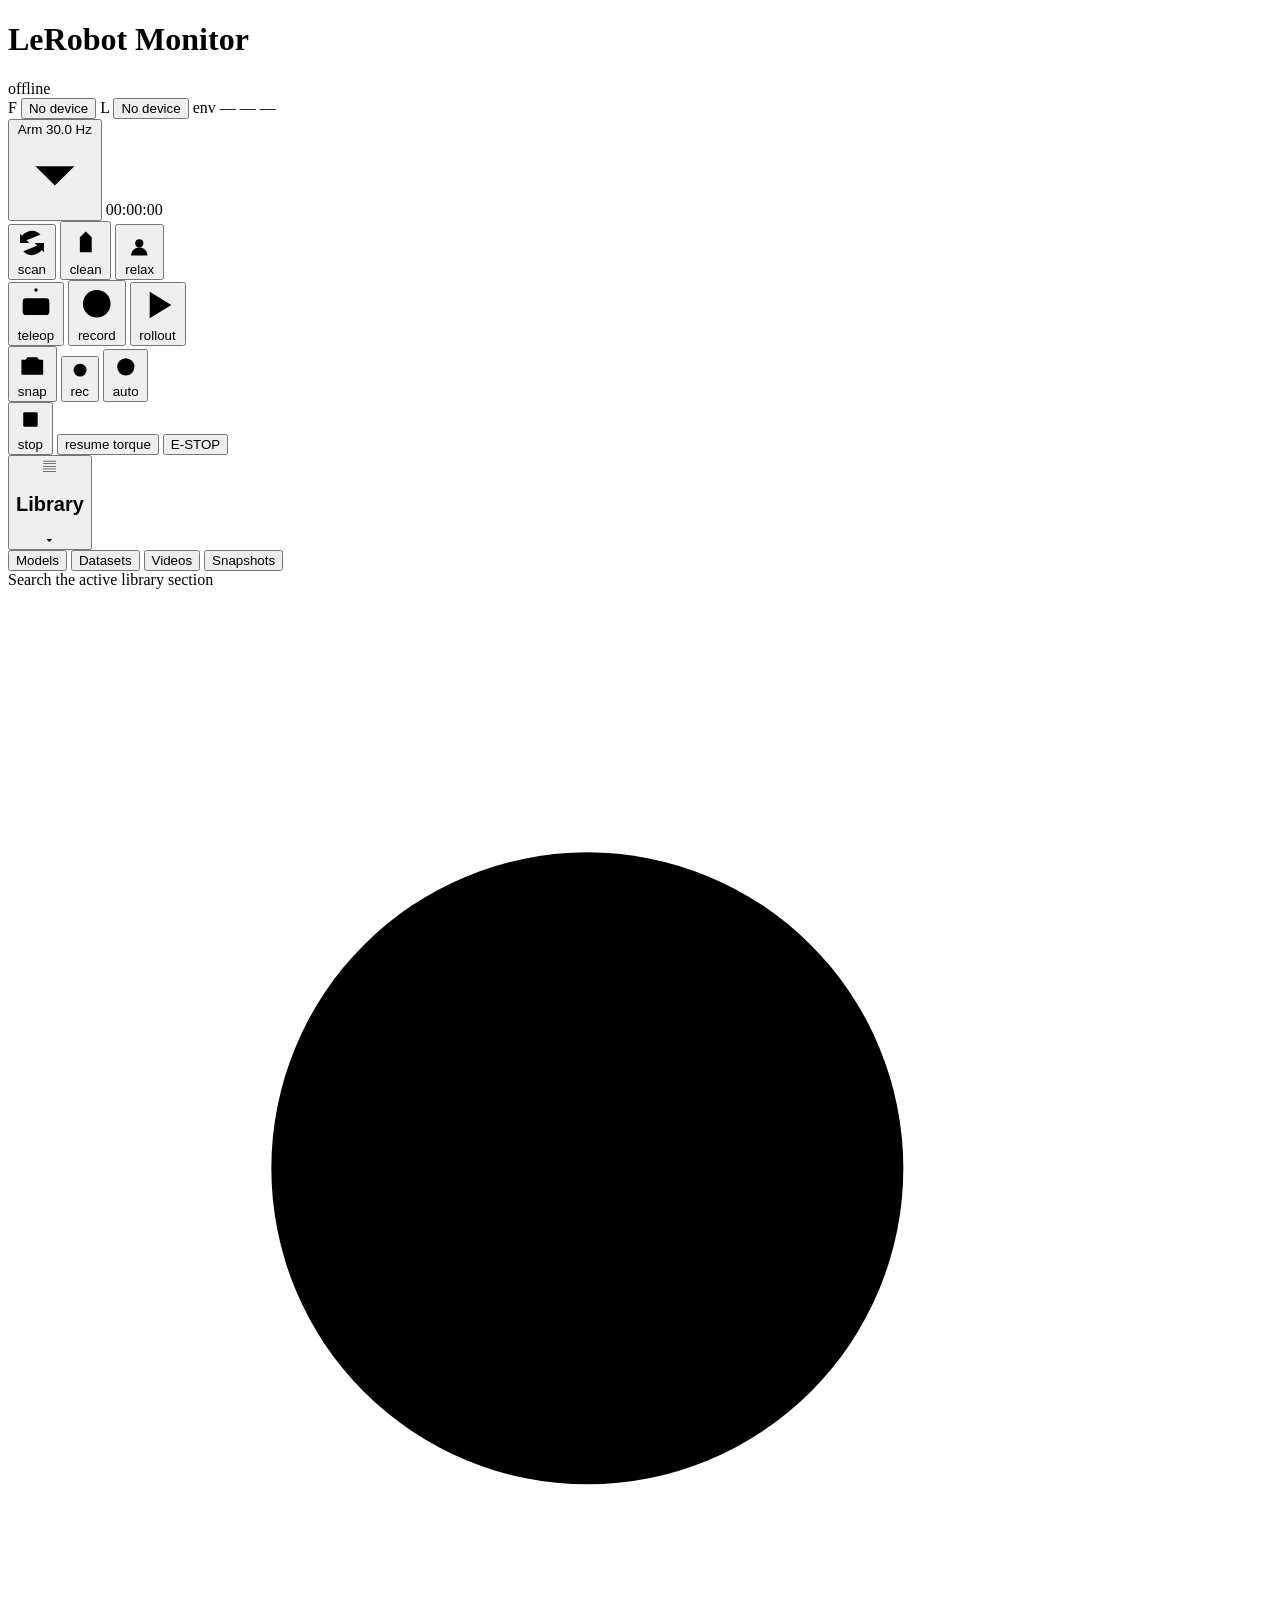
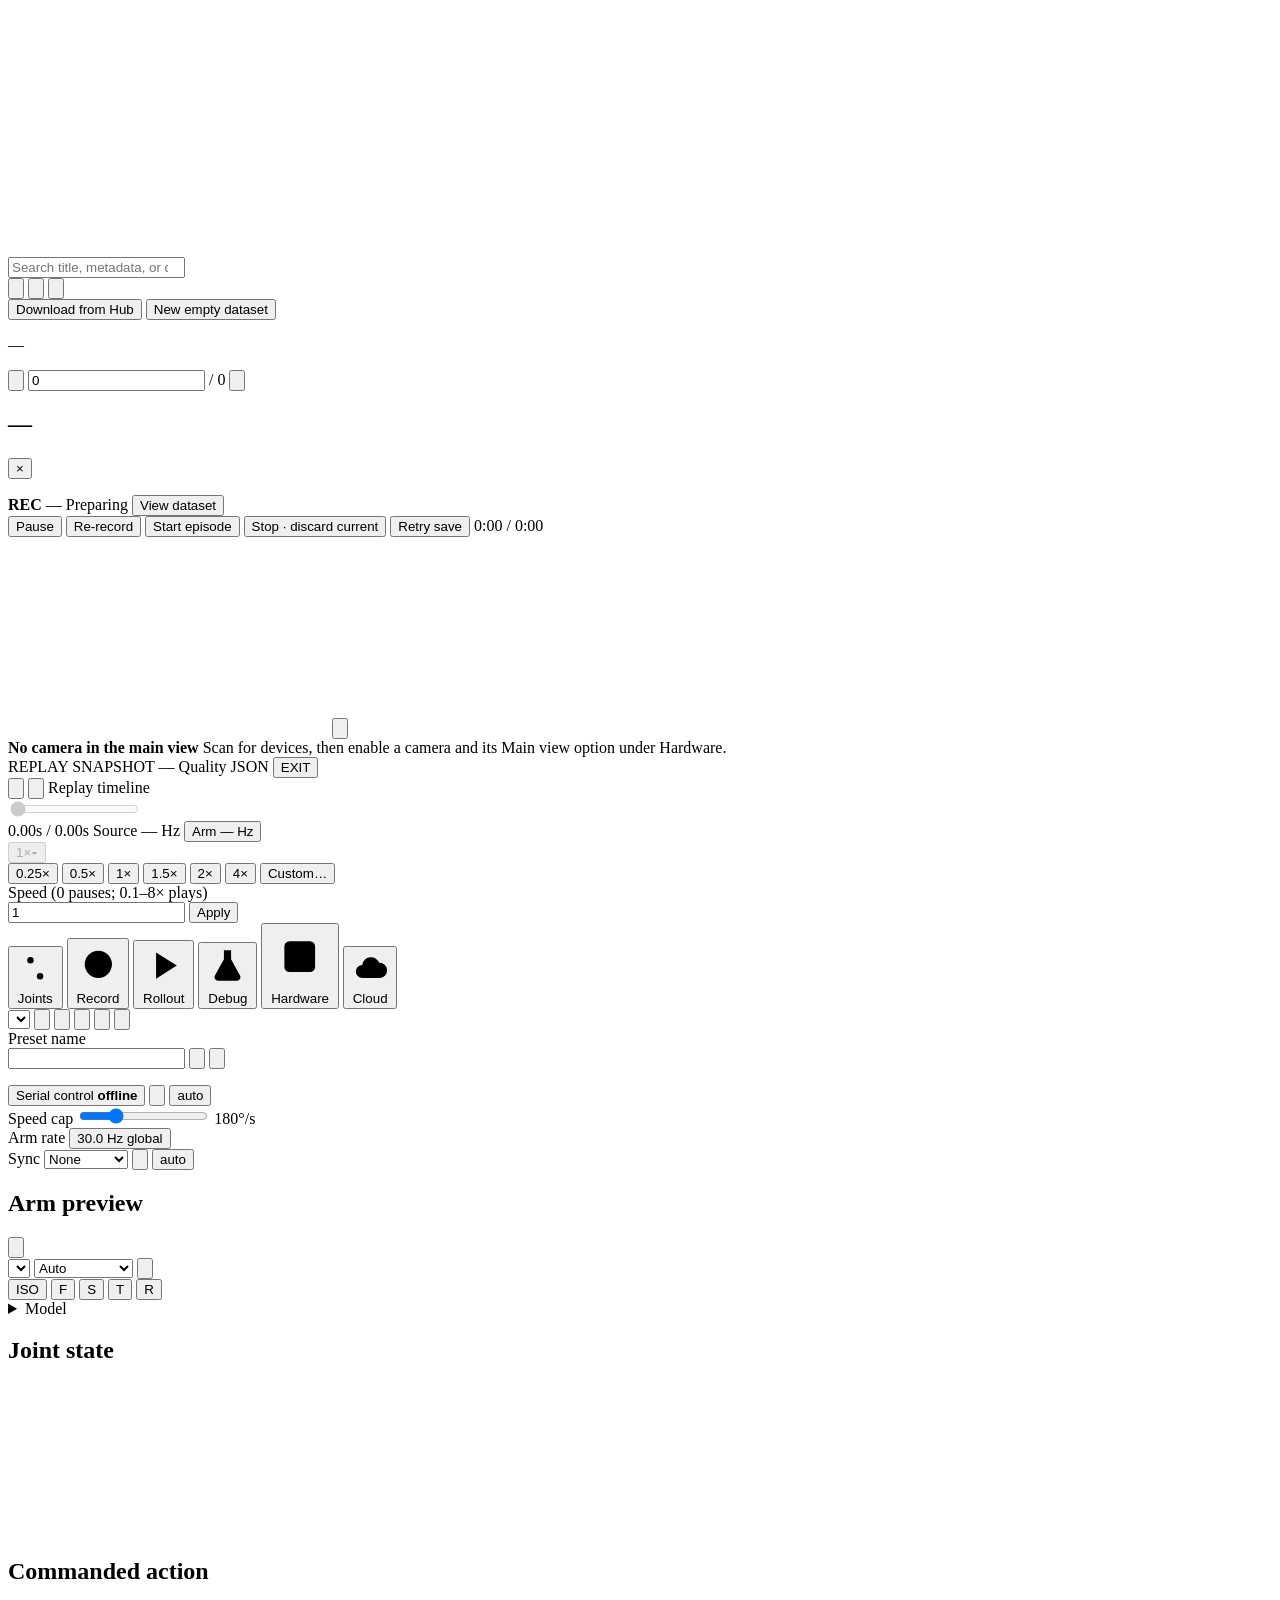
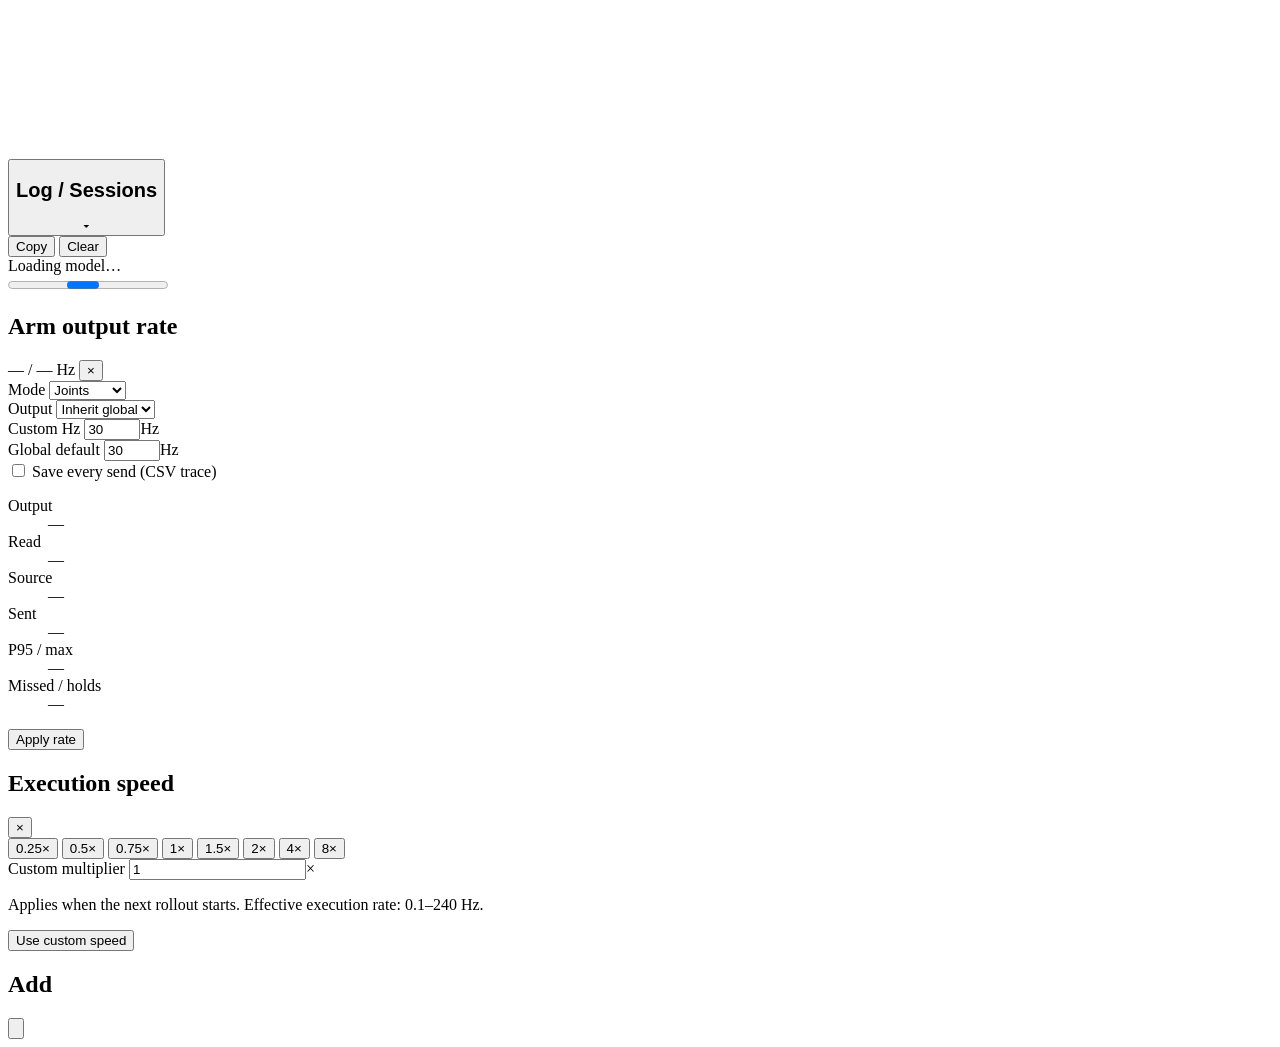
==== src/lerobot_monitor/web/static/index.html @ 4dce483b "feat(debug): show inference timing bar with the untruncated chunk length" ====
<!DOCTYPE html>
<html lang="zh-CN" data-base="/lerobot">
<head>
  <meta charset="utf-8"/>
  <meta name="viewport" content="width=device-width, initial-scale=1"/>
  <title>LeRobot Monitor</title>
  <link rel="icon" href="data:,"/>
  <link rel="preconnect" href="https://fonts.googleapis.com"/>
  <link rel="preconnect" href="https://fonts.gstatic.com" crossorigin/>
  <link href="https://fonts.googleapis.com/css2?family=IBM+Plex+Mono:wght@400;500&family=IBM+Plex+Sans:wght@400;500;600&display=swap" rel="stylesheet"/>
  <link rel="stylesheet" href="/lerobot/static/styles.css?v=20260930-debug-timing"/>
  <script src="/lerobot/static/vendor/chart/chart.umd.min.js"></script>
  <script type="importmap">
    {
      "imports": {
        "three": "/lerobot/static/vendor/three/three.module.js",
        "three/examples/jsm/": "/lerobot/static/vendor/three/examples/jsm/"
      }
    }
  </script>
</head>
<body>
  <header class="topbar">
    <div class="header-summary">
      <div class="brand">
        <span id="ws-dot" class="dot" title="WebSocket"></span>
        <h1>LeRobot Monitor</h1>
        <span id="mode-pill" class="pill idle">offline</span>
      </div>
      <div class="header-status" aria-label="System status">
        <span class="hdr-device-power-wrap">
          <span class="hdr-stat">F</span>
          <button type="button" id="btn-hdr-arm-power" class="hdr-device-power" aria-pressed="false" title="Connect follower arm">
            <span id="st-robot" class="hdr-device-name">No device</span>
          </button>
        </span>
        <span class="hdr-device-power-wrap">
          <span class="hdr-stat">L</span>
          <button type="button" id="btn-hdr-leader-power" class="hdr-device-power" aria-pressed="false" title="Connect leader arm">
            <span id="st-leader" class="hdr-device-name">No device</span>
          </button>
        </span>
        <span class="hdr-stat" id="st-env" title="python / torch">env —</span>
        <span class="hdr-stat" id="st-elapsed">—</span>
        <span class="hdr-stat" id="st-episode">—</span>
      </div>
      <div class="header-meta">
        <button type="button" id="rate-open" class="rate-trigger" aria-haspopup="dialog" aria-controls="rate-panel" aria-expanded="false" title="Arm output rate">
          <span id="fps">Arm 30.0 Hz</span>
          <svg class="rate-chevron" viewBox="0 0 24 24" aria-hidden="true"><polyline points="6 9 12 15 18 9"/></svg>
        </button>
        <span id="clock">00:00:00</span>
      </div>
    </div>
    <div class="header-controls">
      <nav class="header-actions" aria-label="Quick actions">
      <div class="header-action-group" role="group" aria-label="Setup">
      <button type="button" id="btn-hdr-scan" class="hdr-icon" title="Scan serial and cameras">
        <svg viewBox="0 0 24 24" aria-hidden="true"><path d="M3 12a9 9 0 0 1 15.5-6.3M21 12a9 9 0 0 1-15.5 6.3"/><polyline points="3 5 3 12 10 12"/><polyline points="21 19 21 12 14 12"/></svg>
        scan
      </button>
      <button type="button" id="btn-hdr-clean" class="hdr-icon" title="Release unused policy memory and CUDA cache" aria-label="Clean unused memory">
        <svg viewBox="0 0 24 24" aria-hidden="true"><path d="M5 19h14"/><path d="M8 19V9l4-4 4 4v10"/><path d="M10 12v4M14 12v4"/></svg>
        clean
      </button>
      <button type="button" id="btn-hdr-relax" class="hdr-icon" title="Go to relax pose">
        <svg viewBox="0 0 24 24" aria-hidden="true"><path d="M12 3v6"/><circle cx="12" cy="12" r="3"/><path d="M6 21c0-3.3 2.7-6 6-6s6 2.7 6 6"/></svg>
        relax
      </button>
      </div>
      <div class="header-action-group" role="group" aria-label="Tasks">
      <button type="button" id="btn-hdr-teleop" class="hdr-icon" data-task="teleop" title="Teleop">
        <svg viewBox="0 0 24 24" aria-hidden="true"><rect x="4" y="8" width="16" height="10" rx="2"/><line x1="8" y1="12" x2="8" y2="14"/><line x1="16" y1="12" x2="16" y2="14"/><line x1="12" y1="8" x2="12" y2="4"/><circle cx="12" cy="3" r="1"/></svg>
        <span class="hdr-lbl">teleop</span>
      </button>
      <button type="button" id="btn-hdr-record" class="hdr-icon" data-task="record" title="Record dataset">
        <svg viewBox="0 0 24 24" aria-hidden="true"><circle cx="12" cy="12" r="8"/><circle cx="12" cy="12" r="3.5" fill="currentColor" stroke="none"/></svg>
        <span class="hdr-lbl">record</span>
      </button>
      <button type="button" id="btn-hdr-rollout" class="hdr-icon" data-task="rollout" title="Rollout">
        <svg viewBox="0 0 24 24" aria-hidden="true"><polygon points="7 4 20 12 7 20 7 4"/></svg>
        <span class="hdr-lbl">rollout</span>
      </button>
      </div>
      <div class="header-action-group" role="group" aria-label="Capture">
      <button type="button" id="btn-hdr-snapshot" class="hdr-icon" title="Save the current joints and camera frames as a snapshot">
        <svg viewBox="0 0 24 24" aria-hidden="true"><path d="M4 8h3l1.5-2h7L17 8h3v11H4z"/><circle cx="12" cy="13" r="3.2"/></svg>
        snap
      </button>
      <button type="button" id="btn-hdr-capture" class="hdr-icon" title="Record main-view cameras">
        <svg viewBox="0 0 24 24" aria-hidden="true"><circle cx="12" cy="12" r="7"/><circle cx="12" cy="12" r="2.5" fill="currentColor" stroke="none"/></svg>
        rec
      </button>
      <button type="button" id="btn-hdr-auto" class="hdr-icon" title="Auto-record during teleop and rollout">
        <svg viewBox="0 0 24 24" aria-hidden="true"><circle cx="12" cy="12" r="7"/><path d="M12 8v4l3 2"/></svg>
        auto
      </button>
      </div>
      </nav>
      <div class="header-safety" role="group" aria-label="Safety controls">
      <button type="button" id="btn-hdr-stop" class="hdr-icon stop" title="Stop teleop / record / rollout">
        <svg viewBox="0 0 24 24" aria-hidden="true"><rect x="6" y="6" width="12" height="12" rx="1" fill="currentColor" stroke="none"/></svg>
        stop
      </button>
      <button type="button" id="btn-hdr-resume" class="hdr-resume" title="Resume torque after an emergency stop">resume torque</button>
      <button type="button" id="btn-hdr-estop" class="hdr-estop" title="Emergency stop">E-STOP</button>
      </div>
    </div>
  </header>

  <main>
    <aside id="library" data-panel="library">
      <button type="button" class="panel-toggle" aria-expanded="true" aria-label="Toggle Library">
        <span class="library-rail-icon" aria-hidden="true">▤</span>
        <h2>Library</h2>
        <span class="chevron" aria-hidden="true">▾</span>
      </button>
      <div class="panel-body">
        <div class="library-tools">
          <nav id="library-tabs" class="panel-tabs library-tabs" role="tablist" aria-label="Library sections">
            <button type="button" class="panel-tab active" id="lib-tab-models" data-tab="models" role="tab" aria-selected="true" aria-controls="lib-models" tabindex="0">Models</button>
            <button type="button" class="panel-tab" id="lib-tab-datasets" data-tab="datasets" role="tab" aria-selected="false" aria-controls="lib-datasets" tabindex="-1">Datasets</button>
            <button type="button" class="panel-tab" id="lib-tab-videos" data-tab="videos" role="tab" aria-selected="false" aria-controls="lib-videos" tabindex="-1">Videos</button>
            <button type="button" class="panel-tab" id="lib-tab-snapshots" data-tab="snapshots" role="tab" aria-selected="false" aria-controls="lib-snapshots" tabindex="-1">Snapshots</button>
          </nav>
          <div class="library-toolbar">
            <label class="sr-only" for="lib-search">Search the active library section</label>
            <div class="library-search">
              <svg viewBox="0 0 24 24" aria-hidden="true"><circle cx="11" cy="11" r="6"/><path d="m16 16 4 4"/></svg>
              <input id="lib-search" type="search" placeholder="Search title, metadata, or description" autocomplete="off"/>
              <button type="button" id="btn-lib-search-clear" class="ghost icon-btn" title="Clear search" aria-label="Clear search" hidden>
                <svg viewBox="0 0 24 24" aria-hidden="true"><path d="m7 7 10 10M17 7 7 17"/></svg>
              </button>
            </div>
            <div class="library-actions" aria-label="Library actions">
              <button type="button" id="btn-lib-meta-settings" class="ghost icon-btn" title="Choose displayed metadata" aria-label="Choose displayed metadata">
                <svg viewBox="0 0 24 24" aria-hidden="true"><circle cx="12" cy="12" r="3"/><path d="M19.4 15a1.7 1.7 0 0 0 .3 1.9l.1.1-2.8 2.8-.1-.1a1.7 1.7 0 0 0-1.9-.3 1.7 1.7 0 0 0-1 1.6v.2h-4V21a1.7 1.7 0 0 0-1-1.6 1.7 1.7 0 0 0-1.9.3l-.1.1L4.2 17l.1-.1a1.7 1.7 0 0 0 .3-1.9A1.7 1.7 0 0 0 3 14H2.8v-4H3a1.7 1.7 0 0 0 1.6-1 1.7 1.7 0 0 0-.3-1.9L4.2 7 7 4.2l.1.1A1.7 1.7 0 0 0 9 4.6a1.7 1.7 0 0 0 1-1.6v-.2h4V3a1.7 1.7 0 0 0 1 1.6 1.7 1.7 0 0 0 1.9-.3l.1-.1L19.8 7l-.1.1a1.7 1.7 0 0 0-.3 1.9 1.7 1.7 0 0 0 1.6 1h.2v4H21a1.7 1.7 0 0 0-1.6 1Z"/></svg>
              </button>
              <button type="button" id="btn-md-add" class="ghost icon-btn" title="Add model" aria-label="Add model">
                <svg viewBox="0 0 24 24" aria-hidden="true"><path d="M12 5v14M5 12h14"/></svg>
              </button>
              <button type="button" id="btn-md-scan" class="ghost icon-btn" title="Scan local models" aria-label="Scan local models">
                <svg viewBox="0 0 24 24" aria-hidden="true"><path d="M20 11a8 8 0 1 0-2.3 5.7"/><path d="M20 5v6h-6"/></svg>
              </button>
              <button type="button" id="btn-ds-add" class="ghost icon-btn" title="Add dataset" aria-label="Add dataset" hidden>
                <svg viewBox="0 0 24 24" aria-hidden="true"><path d="M12 5v14M5 12h14"/></svg>
              </button>
              <button type="button" id="btn-ds-scan" class="ghost icon-btn" title="Scan local datasets" aria-label="Scan local datasets" hidden>
                <svg viewBox="0 0 24 24" aria-hidden="true"><path d="M20 11a8 8 0 1 0-2.3 5.7"/><path d="M20 5v6h-6"/></svg>
              </button>
              <button type="button" id="btn-vid-refresh" class="ghost icon-btn" title="Refresh videos" aria-label="Refresh videos" hidden>
                <svg viewBox="0 0 24 24" aria-hidden="true"><path d="M20 11a8 8 0 1 0-2.3 5.7"/><path d="M20 5v6h-6"/></svg>
              </button>
              <button type="button" id="btn-snap-refresh" class="ghost icon-btn" title="Refresh snapshots" aria-label="Refresh snapshots" hidden>
                <svg viewBox="0 0 24 24" aria-hidden="true"><path d="M20 11a8 8 0 1 0-2.3 5.7"/><path d="M20 5v6h-6"/></svg>
              </button>
            </div>
            <div id="ds-add-menu" class="library-menu hidden" role="menu" aria-label="Add dataset">
              <button type="button" id="btn-ds-download" role="menuitem">Download from Hub</button>
              <button type="button" id="btn-ds-empty" role="menuitem">New empty dataset</button>
            </div>
            <div id="lib-meta-menu" class="library-menu library-meta-menu hidden" role="menu" aria-label="Displayed metadata"></div>
          </div>
        </div>
        <section class="library-group" id="lib-videos" data-tab-panel="videos" role="tabpanel" aria-labelledby="lib-tab-videos" tabindex="0" hidden>
          <p id="vid-status" class="library-status" role="status" aria-live="polite"></p>
          <ol id="vid-list" class="lib-list" aria-busy="false"></ol>
        </section>
        <section class="library-group" id="lib-datasets" data-tab-panel="datasets" role="tabpanel" aria-labelledby="lib-tab-datasets" tabindex="0" hidden>
          <p id="ds-status" class="library-status" role="status" aria-live="polite"></p>
          <ol id="ds-list" class="lib-list" aria-busy="false"></ol>
        </section>
        <section class="library-group" id="lib-snapshots" data-tab-panel="snapshots" role="tabpanel" aria-labelledby="lib-tab-snapshots" tabindex="0" hidden>
          <p id="snap-status" class="library-status" role="status" aria-live="polite"></p>
          <ol id="snap-list" class="lib-list" aria-busy="false"></ol>
        </section>
        <section class="library-group" id="lib-models" data-tab-panel="models" role="tabpanel" aria-labelledby="lib-tab-models" tabindex="0">
          <p id="md-status" class="library-status" role="status" aria-live="polite"></p>
          <ol id="md-list" class="lib-list" aria-busy="false"></ol>
        </section>
      </div>
    </aside>
    <div id="split-lib" class="split col" role="separator" aria-orientation="vertical"></div>
    <aside id="episodes" class="hidden" aria-label="episodes">
      <div id="viz" class="viz hidden">
        <p id="viz-title">—</p>
        <div class="viz-nav">
          <button type="button" id="viz-prev" class="ghost icon-btn" title="Previous episode" aria-label="Previous episode">
            <svg viewBox="0 0 24 24" aria-hidden="true"><polyline points="15 6 9 12 15 18"/></svg>
          </button>
          <input id="viz-ep" type="number" min="0" value="0" aria-label="Episode index"/>
          <span id="viz-ep-max">/ 0</span>
          <button type="button" id="viz-next" class="ghost icon-btn" title="Next episode" aria-label="Next episode">
            <svg viewBox="0 0 24 24" aria-hidden="true"><polyline points="9 6 15 12 9 18"/></svg>
          </button>
        </div>
      </div>
      <div id="vid-detail" class="ds-detail hidden">
        <header class="episode-source-header">
          <div class="episode-source-copy">
            <h2 id="ep-title">—</h2>
            <p id="ep-subtitle" class="episode-source-subtitle" hidden></p>
          </div>
          <button type="button" id="btn-ep-close" class="ghost icon-btn" aria-label="Close episode selection" title="Close episode selection">×</button>
        </header>
        <ol id="ep-list" class="lib-list"></ol>
      </div>
    </aside>
    <div id="split-ep" class="split col hidden" role="separator" aria-orientation="vertical"></div>
    <section id="cameras" aria-label="cameras">
      <div id="record-transport" class="record-transport hidden" role="region" aria-label="Record controls">
        <div class="record-head">
          <strong class="replay-tag record-tag">REC</strong>
          <span id="record-title" class="record-title">—</span>
          <span id="record-phase" class="record-phase" role="status" aria-live="polite">Preparing</span>
          <button type="button" id="btn-record-view" class="ghost hidden">View dataset</button>
        </div>
        <div class="record-progress" role="progressbar" aria-label="Episode progress" aria-valuemin="0" aria-valuemax="100" aria-valuenow="0"><span id="record-progress-fill"></span></div>
        <div class="record-controls" role="group" aria-label="Record transport">
          <button type="button" id="btn-record-pause" class="ghost" aria-label="Pause recording">Pause</button>
          <button type="button" id="btn-record-back" class="ghost" aria-label="Discard and re-record episode">Re-record</button>
          <button type="button" id="btn-record-next" class="ghost" aria-label="Advance record stage">Start episode</button>
          <button type="button" id="btn-record-stop" class="ghost stop" aria-label="Stop recording">Stop · discard current</button>
          <button type="button" id="btn-record-retry" class="ghost hidden">Retry save</button>
          <output id="record-time">0:00 / 0:00</output>
        </div>
        <p id="record-save-status" class="record-save-status" role="status" aria-live="polite"></p>
      </div>
      <div id="preview-wrist" class="preview-wrist" data-corner="bottom-right">
        <canvas id="preview-wrist-canvas" width="320" height="180" aria-label="Virtual wrist camera"></canvas>
        <button type="button" id="preview-wrist-corner" class="preview-wrist-corner" title="Move wrist camera" aria-label="Move wrist camera">
          <svg viewBox="0 0 24 24" aria-hidden="true"><path d="M8 8h8v8H8z"/><path d="M5 9V5h4M15 5h4v4M19 15v4h-4M9 19H5v-4"/></svg>
        </button>
      </div>
      <div id="camera-empty" class="camera-empty" role="status">
        <strong>No camera in the main view</strong>
        <span>Scan for devices, then enable a camera and its Main view option under Hardware.</span>
      </div>
      <div id="replay" class="hidden">
        <header class="replay-bar">
          <div class="replay-info">
            <span id="replay-badge" class="replay-tag">REPLAY</span>
            <span id="snapshot-badge" class="replay-tag snapshot hidden">SNAPSHOT</span>
            <span id="replay-title">—</span>
            <span id="replay-status" class="replay-status" role="status" aria-live="polite"></span>
            <a id="replay-quality" class="hidden" target="_blank" rel="noopener">Quality JSON</a>
            <button type="button" id="viz-exit" class="ghost replay-exit video-exit hidden">EXIT</button>
          </div>
          <div class="replay-transport" role="group" aria-label="Replay transport">
            <button type="button" id="viz-play" class="ghost icon-btn" title="Play" aria-label="Play">
              <svg viewBox="0 0 24 24" aria-hidden="true"><polygon points="8 5 19 12 8 19 8 5" fill="currentColor" stroke="none"/></svg>
            </button>
            <button type="button" id="viz-restart" class="ghost icon-btn" title="Back to start" aria-label="Back to start">
              <svg viewBox="0 0 24 24" aria-hidden="true"><path d="M4 12a8 8 0 1 0 2.3-5.7"/><polyline points="4 4 4 10 10 10"/></svg>
            </button>
            <label class="sr-only" for="replay-seek">Replay timeline</label>
            <div class="replay-timeline">
              <input id="replay-seek" type="range" min="0" max="1000" value="0" step="1" aria-describedby="viz-t" disabled/>
              <div id="replay-markers" class="replay-markers" aria-hidden="true"></div>
            </div>
            <output id="viz-t" for="replay-seek" aria-live="off">0.00s / 0.00s</output>
            <span id="playback-source" class="replay-source" title="Playback source rate">Source — Hz</span>
            <button type="button" class="rate-chip rate-chip-inline" data-rate-mode="playback" id="playback-rate" aria-haspopup="dialog" aria-controls="rate-panel" aria-expanded="false">
              <span class="rate-chip-value">Arm — Hz</span>
            </button>
            <div class="replay-speed-control">
              <button type="button" id="replay-speed-toggle" class="ghost replay-speed-toggle" aria-label="Playback speed" aria-expanded="false" aria-controls="replay-speed-menu" aria-haspopup="dialog" disabled>
                <span id="replay-speed-label">1×</span><span aria-hidden="true">▾</span>
              </button>
              <div id="replay-speed-menu" class="replay-speed-menu hidden" role="dialog" aria-label="Playback speed">
                <button type="button" class="replay-speed-option" data-replay-speed="0.25">0.25×</button>
                <button type="button" class="replay-speed-option" data-replay-speed="0.5">0.5×</button>
                <button type="button" class="replay-speed-option" data-replay-speed="1">1×</button>
                <button type="button" class="replay-speed-option" data-replay-speed="1.5">1.5×</button>
                <button type="button" class="replay-speed-option" data-replay-speed="2">2×</button>
                <button type="button" class="replay-speed-option" data-replay-speed="4">4×</button>
                <button type="button" id="replay-speed-custom-toggle" class="replay-speed-option" aria-expanded="false" aria-controls="replay-speed-custom">Custom…</button>
                <div id="replay-speed-custom" class="replay-speed-custom hidden">
                  <label for="replay-speed">Speed (0 pauses; 0.1–8× plays)</label>
                  <div class="replay-speed-entry">
                    <input id="replay-speed" type="number" min="0" max="8" step="any" value="1" aria-label="Custom playback speed"/>
                    <button type="button" id="replay-speed-apply">Apply</button>
                  </div>
                </div>
              </div>
            </div>
          </div>
        </header>
        <div id="viz-cams" class="viz-cams"></div>
      </div>
    </section>
    <div id="split-v" class="split col" role="separator" aria-orientation="vertical"></div>
    <aside id="side">
      <nav id="side-tabs" class="panel-tabs side-tabs" role="tablist" aria-label="Task panels">
        <button type="button" class="panel-tab active" id="side-tab-joints" data-tab="joints" role="tab" aria-selected="true" aria-controls="joint-panel" tabindex="0" title="Joints">
          <svg viewBox="0 0 24 24" aria-hidden="true"><line x1="4" y1="7" x2="20" y2="7"/><circle cx="9" cy="7" r="2"/><line x1="4" y1="17" x2="20" y2="17"/><circle cx="15" cy="17" r="2"/></svg>
          <span>Joints</span>
        </button>
        <button type="button" class="panel-tab" id="side-tab-record" data-tab="record" role="tab" aria-selected="false" aria-controls="record-panel" tabindex="-1" title="Record">
          <svg viewBox="0 0 24 24" aria-hidden="true"><circle cx="12" cy="12" r="7"/><circle cx="12" cy="12" r="3" fill="currentColor" stroke="none"/></svg>
          <span>Record</span>
        </button>
        <button type="button" class="panel-tab" id="side-tab-rollout" data-tab="rollout" role="tab" aria-selected="false" aria-controls="rollout-panel" tabindex="-1" title="Rollout">
          <svg viewBox="0 0 24 24" aria-hidden="true"><polygon points="8 5 19 12 8 19 8 5" fill="currentColor" stroke="none"/></svg>
          <span>Rollout</span>
        </button>
        <button type="button" class="panel-tab" id="side-tab-debug" data-tab="debug" role="tab" aria-selected="false" aria-controls="debug-panel" tabindex="-1" title="Model Debug">
          <svg viewBox="0 0 24 24" aria-hidden="true"><path d="M9 3h6M10 3v5l-5 9a2 2 0 0 0 1.8 3h10.4A2 2 0 0 0 19 17l-5-9V3"/><path d="M8 14h8"/></svg>
          <span>Debug</span>
        </button>
        <button type="button" class="panel-tab" id="side-tab-hardware" data-tab="hardware" role="tab" aria-selected="false" aria-controls="hw-panel" tabindex="-1" title="Hardware">
          <svg viewBox="0 0 24 24" aria-hidden="true"><rect x="6" y="6" width="12" height="12" rx="2"/><rect x="10" y="10" width="4" height="4" rx="1"/><path d="M9 3v3M15 3v3M9 18v3M15 18v3M3 9h3M3 15h3M18 9h3M18 15h3"/></svg>
          <span>Hardware</span>
        </button>
        <button type="button" class="panel-tab" id="side-tab-cloud" data-tab="cloud" role="tab" aria-selected="false" aria-controls="cloud-panel" tabindex="-1" title="Cloud models">
          <svg viewBox="0 0 24 24" aria-hidden="true"><path d="M7 18a4 4 0 0 1 0-8 5.5 5.5 0 0 1 10.6-1.4A3.7 3.7 0 0 1 18 18z"/><path d="M12 12v5"/><path d="m9.5 14.5 2.5-2.5 2.5 2.5"/></svg>
          <span>Cloud</span>
        </button>
      </nav>
      <div id="preset-toolbar" class="side-tools">
        <div class="preset-row">
          <select id="preset-select" aria-label="Preset"></select>
          <span class="preset-btns">
            <button type="button" id="btn-preset-load" class="ghost icon-btn preset-icon-btn" title="Load preset" aria-label="Load preset">
              <svg viewBox="0 0 24 24" aria-hidden="true"><path d="M12 3v12"/><path d="m7 10 5 5 5-5"/><path d="M5 20h14"/></svg>
            </button>
            <button type="button" id="btn-preset-save" class="ghost icon-btn preset-icon-btn" title="Save preset" aria-label="Save preset">
              <svg viewBox="0 0 24 24" aria-hidden="true"><path d="M5 4h12l2 2v14H5z"/><path d="M8 4v6h8V4M8 20v-6h8v6"/></svg>
            </button>
            <button type="button" id="btn-preset-rename" class="ghost icon-btn preset-icon-btn" title="Rename preset" aria-label="Rename preset">
              <svg viewBox="0 0 24 24" aria-hidden="true"><path d="M4 20h4l10-10-4-4L4 16z"/><path d="m13.5 6.5 4 4"/></svg>
            </button>
            <button type="button" id="btn-preset-dup" class="ghost icon-btn preset-icon-btn" title="Duplicate preset" aria-label="Duplicate preset">
              <svg viewBox="0 0 24 24" aria-hidden="true"><rect x="8" y="8" width="11" height="11" rx="1"/><path d="M16 8V5H5v11h3"/></svg>
            </button>
            <button type="button" id="btn-preset-del" class="ghost icon-btn preset-icon-btn danger-icon" title="Delete preset" aria-label="Delete preset">
              <svg viewBox="0 0 24 24" aria-hidden="true"><path d="M5 7h14M9 7V4h6v3M8 10v7M12 10v7M16 10v7M7 7l1 13h8l1-13"/></svg>
            </button>
          </span>
          <div id="preset-name-popover" class="preset-name-popover hidden">
            <label id="preset-name-label" for="preset-name-input">Preset name</label>
            <div class="preset-name-line">
              <input id="preset-name-input" type="text" autocomplete="off"/>
              <button type="button" id="btn-preset-name-confirm" class="icon-btn" title="Confirm" aria-label="Confirm preset name">
                <svg viewBox="0 0 24 24" aria-hidden="true"><path d="m5 12 4 4L19 6"/></svg>
              </button>
              <button type="button" id="btn-preset-name-cancel" class="ghost icon-btn" title="Cancel" aria-label="Cancel preset rename">
                <svg viewBox="0 0 24 24" aria-hidden="true"><path d="m7 7 10 10M17 7 7 17"/></svg>
              </button>
            </div>
            <p id="preset-name-error" class="preset-name-error" role="status" aria-live="polite"></p>
          </div>
        </div>
      </div>
      <div class="side-panes">
      <section class="panel side-tab-panel" id="joint-panel" data-panel="joints" data-tab-panel="joints" role="tabpanel" aria-labelledby="side-tab-joints">
        <div class="panel-body">
        <div class="joint-controls">
          <div class="joint-serial-row">
            <button type="button" id="btn-joint-serial" class="joint-serial-control" aria-pressed="false">
              <span class="joint-serial-indicator" aria-hidden="true"></span>
              <span>Serial control</span>
              <b id="joint-serial-status">offline</b>
            </button>
            <button type="button" id="btn-joint-send" class="joint-send-button" title="Send current command" aria-label="Send current command">
              <svg viewBox="0 0 24 24" aria-hidden="true"><path d="M12 16V4"/><path d="m7 9 5-5 5 5"/><path d="M5 20h14"/></svg>
            </button>
            <button type="button" id="btn-joint-control" class="joint-control-lamp" aria-pressed="false" title="Continuous command output">
              <span aria-hidden="true"></span>
              auto
            </button>
          </div>
          <label class="joint-control joint-speed-control">
            <span>Speed cap</span>
            <input id="joint-max-speed" type="range" min="0" max="720" step="30" value="180"/>
            <output id="joint-max-speed-value" for="joint-max-speed">180°/s</output>
          </label>
          <div class="rate-field">
            <span>Arm rate</span>
            <button type="button" class="rate-chip" data-rate-mode="joints" id="joints-rate" aria-haspopup="dialog" aria-controls="rate-panel" aria-expanded="false">
              <span class="rate-chip-value">30.0 Hz</span>
              <span class="rate-chip-source">global</span>
            </button>
          </div>
          <div class="joint-sync-row">
            <label class="joint-control">
              <span>Sync</span>
              <select id="joint-sync-source">
                <option value="none">None</option>
                <option value="follower">Follower</option>
                <option value="leader">Leader</option>
                <option value="state">Joint state</option>
                <option value="command">Command</option>
                <option value="prediction">Predict</option>
              </select>
            </label>
            <button type="button" id="btn-joint-sync" class="joint-sync-button" title="Sync from Follower" aria-label="Sync from Follower">
              <svg viewBox="0 0 24 24" aria-hidden="true"><path d="M12 4v12"/><path d="m7 11 5 5 5-5"/><path d="M5 20h14"/></svg>
            </button>
            <button type="button" id="btn-joint-auto" class="joint-auto-lamp" aria-pressed="false" title="Automatic sync">
              <span aria-hidden="true"></span>
              auto
            </button>
          </div>
        </div>
        <div id="joint-rows"></div>
        </div>
      </section>

      <section class="panel side-tab-panel" id="record-panel" data-panel="record" data-tab-panel="record" role="tabpanel" aria-labelledby="side-tab-record" hidden>
        <div class="panel-body">
            <div class="task-block">
              <label>Dataset
                <select id="rec-dataset-select" class="library-select library-drop-select" data-drop-kind="dataset">
                  <option value="__new__">New dataset</option>
                </select>
              </label>
              <label>Task
                <input id="rec-task" type="text" placeholder="classify the blocks"/>
              </label>
              <input id="rec-repo" type="hidden"/>
              <label>Episodes
                <input id="rec-num" type="number" value="50" min="1" step="1"/>
              </label>
              <label class="check">
                <input id="chk-rec-auto-next" type="checkbox"/>
                Auto-start next episode after Reset s
              </label>
              <div class="pair">
                <label>Episode s
                  <input id="rec-ep" type="number" value="20" min="1" step="1"/>
                </label>
                <label>Reset s
                  <input id="rec-reset" type="number" value="5" min="0" step="1"/>
                </label>
              </div>
              <label>Dataset FPS
                <input id="rec-action-fps" type="number" value="15" min="1" step="1"/>
              </label>
              <div class="rate-field">
                <span>Arm rate</span>
                <button type="button" class="rate-chip" data-rate-mode="record" id="record-rate" aria-haspopup="dialog" aria-controls="rate-panel" aria-expanded="false">
                  <span class="rate-chip-value">30.0 Hz</span>
                  <span class="rate-chip-source">global</span>
                </button>
                <p class="rate-hint">Dataset FPS stays independent of the arm output rate.</p>
              </div>
              <input id="rec-video-fps" type="hidden" value="15"/>
              <input id="rec-format" type="hidden" value="mp4"/>
              <input id="rec-root" type="hidden"/>
              <div id="record-destination" class="record-destination" role="status" aria-live="polite">
                Destination: data/datasets/&lt;session&gt;
              </div>
              <input type="checkbox" id="chk-rec-video" checked hidden/>
              <input type="checkbox" id="chk-rec-stream-enc" checked hidden/>
              <label class="check">
                <input type="checkbox" id="chk-rec-deferred-enc"/>
                Save to Dataset after recording ends
              </label>
              <details class="task-info">
                <summary>Command preview</summary>
                <pre id="info-record"></pre>
              </details>
            </div>
            <div class="task-block">
              <label>Teleop</label>
              <div class="rate-field">
                <span>Arm rate</span>
                <button type="button" class="rate-chip" data-rate-mode="teleop" id="teleop-rate" aria-haspopup="dialog" aria-controls="rate-panel" aria-expanded="false">
                  <span class="rate-chip-value">30.0 Hz</span>
                  <span class="rate-chip-source">global</span>
                </button>
              </div>
              <details class="task-info">
                <summary>Command preview</summary>
                <pre id="info-teleop"></pre>
              </details>
            </div>
        </div>
      </section>

      <section class="panel side-tab-panel" id="rollout-panel" data-panel="rollout" data-tab-panel="rollout" role="tabpanel" aria-labelledby="side-tab-rollout" hidden>
        <div class="panel-body">
            <div class="task-block">
              <label>Model
                <select id="pol-path" class="library-select library-drop-select" data-drop-kind="model" aria-label="Rollout model"></select>
              </label>
              <label>Instruction
                <input id="pol-task" type="text" placeholder="Match each loose plastic block to the examples in the organizer and put it in the matching compartment."/>
              </label>
              <div class="pair">
                <label>Duration s
                  <input id="pol-dur" type="number" value="60" min="0" step="1"/>
                </label>
                <label>Base policy FPS
                  <input id="pol-fps" type="number" value="15" min="1" max="240" step="1"/>
                </label>
              </div>
              <div class="rate-field rollout-speed-field">
                <span>Execution speed</span>
                <input id="pol-execution-speed" type="hidden" value="1"/>
                <button type="button" class="rate-chip" id="rollout-speed" aria-haspopup="dialog" aria-controls="rollout-speed-panel" aria-expanded="false">
                  <span id="rollout-speed-label" class="rate-chip-value">1×</span>
                  <span class="rate-chip-source" aria-hidden="true">▾</span>
                </button>
                <p id="rollout-speed-preview" class="rate-hint">15 Hz × 1 → 15 Hz target</p>
                <p id="rollout-speed-live" class="rate-hint" hidden></p>
                <p id="rollout-speed-warning" class="rate-hint rollout-speed-warning" role="status" hidden></p>
              </div>
              <div class="rate-field">
                <span>Arm rate</span>
                <button type="button" class="rate-chip" data-rate-mode="rollout" id="rollout-rate" aria-haspopup="dialog" aria-controls="rate-panel" aria-expanded="false">
                  <span class="rate-chip-value">30.0 Hz</span>
                  <span class="rate-chip-source">global</span>
                </button>
              </div>
              <label class="check"><input id="pol-interpolation" type="checkbox" checked/> Interpolate between policy actions</label>
              <label>Device
                <input id="pol-dev" type="text" value="cuda"/>
              </label>
              <p class="kv-lbl">Extra params</p>
              <div id="roll-kv" class="kv-table"></div>
              <button type="button" id="btn-kv-add" class="ghost">Add param</button>
              <details class="task-info">
                <summary>Command preview</summary>
                <pre id="info-roll"></pre>
              </details>
            </div>
        </div>
      </section>

      <section class="panel side-tab-panel" id="hw-panel" data-panel="hardware" data-tab-panel="hardware" role="tabpanel" aria-labelledby="side-tab-hardware" hidden>
        <div class="panel-body">
        <div class="task-block">
          <div class="device-row">
            <h3>Arm</h3>
            <select id="arm-port" aria-label="Arm device"></select>
            <button type="button" id="btn-arm-toggle" class="port-toggle" aria-pressed="false" aria-label="Connect arm" title="Connect arm">
              <svg viewBox="0 0 24 24" aria-hidden="true"><path d="M12 3v8"/><path d="M7.4 6.4a7 7 0 1 0 9.2 0"/></svg>
            </button>
          </div>
          <p class="hw-status" id="arm-status">disconnected</p>
        </div>
        <div class="task-block">
          <div class="device-row">
            <h3>Leader</h3>
            <select id="leader-port" aria-label="Leader device"></select>
            <button type="button" id="btn-leader-toggle" class="port-toggle" aria-pressed="false" aria-label="Connect leader" title="Connect leader">
              <svg viewBox="0 0 24 24" aria-hidden="true"><path d="M12 3v8"/><path d="M7.4 6.4a7 7 0 1 0 9.2 0"/></svg>
            </button>
          </div>
          <p class="hw-status" id="leader-status">disconnected</p>
        </div>
        <details class="task-info">
          <summary>Command preview</summary>
          <pre id="info-hw"></pre>
        </details>
        <div class="task-block">
          <h3>Cameras</h3>
          <label>Video encoder threads per stream
            <input id="hw-enc-threads" type="number" value="2" min="1" max="32" step="1"/>
          </label>
          <div id="cam-rows"></div>
        </div>
        </div>
      </section>

      <section class="panel side-tab-panel" id="debug-panel" data-panel="debug" data-tab-panel="debug" role="tabpanel" aria-labelledby="side-tab-debug" hidden>
        <div class="panel-body">
        <div class="task-block">
          <label>Model
            <select id="dbg-policy" class="library-select library-drop-select" data-drop-kind="model"></select>
          </label>
          <input id="dbg-path" type="hidden"/>
          <label>Instruction
            <input id="dbg-task" type="text" placeholder="pick up the block"/>
          </label>
          <div class="pair">
            <label>Device
              <input id="dbg-dev" type="text" value="cuda"/>
            </label>
            <label>Chunk
              <input id="dbg-chunk" type="number" value="16" min="1" max="256" step="1"/>
            </label>
          </div>
          <label>Chunk FPS
            <input id="dbg-fps" type="number" value="30" min="1" step="1"/>
          </label>
          <p class="kv-lbl">Extra params</p>
          <div id="dbg-kv" class="kv-table"></div>
          <button type="button" id="btn-dbg-kv-add" class="ghost">Add param</button>
          <p class="kv-lbl">Camera inputs</p>
          <div id="dbg-cam-map" class="kv-table"></div>
          <p id="dbg-source" class="bus-hint">source: open an episode or snapshot</p>
            <div class="row-actions">
              <button type="button" id="btn-dbg-run">Run inference</button>
              <button type="button" id="btn-dbg-send" class="ghost" disabled>Send first step</button>
              <button type="button" id="btn-dbg-clear" class="ghost" disabled>Clear prediction</button>
          </div>
          <div id="dbg-timing" class="debug-timing hidden" aria-live="polite"></div>
          <div id="dbg-eval" class="debug-eval hidden" aria-live="polite"></div>
          <p id="dbg-status" class="hw-status" role="status" aria-live="polite">idle</p>
        </div>
        </div>
      </section>

      <section class="panel side-tab-panel" id="cloud-panel" data-panel="cloud" data-tab-panel="cloud" role="tabpanel" aria-labelledby="side-tab-cloud" hidden>
        <div class="panel-body cloud-panel-body">
          <div class="task-block">
            <h3>Cloud server</h3>
            <div class="cloud-host-row">
              <select id="cloud-host-select" aria-label="Cloud server"></select>
              <button type="button" id="cloud-host-add" class="ghost icon-btn" title="Add SSH server" aria-label="Add SSH server">
                <svg viewBox="0 0 24 24" aria-hidden="true"><path d="M12 5v14M5 12h14"/></svg>
              </button>
              <button type="button" id="cloud-refresh" class="ghost icon-btn" title="Refresh cloud status" aria-label="Refresh cloud status">
                <svg viewBox="0 0 24 24" aria-hidden="true"><path d="M20 11a8 8 0 1 0-2.3 5.7"/><path d="M20 5v6h-6"/></svg>
              </button>
            </div>
            <p id="cloud-notice" class="cloud-notice" role="status" aria-live="polite" hidden></p>
            <div id="cloud-host-meta" class="cloud-host-meta"></div>
            <div id="cloud-host-actions" class="cloud-host-actions"></div>
          </div>
          <div class="task-block" data-panel="cloud-gpu">
            <button type="button" class="panel-toggle" aria-expanded="true" aria-label="Toggle GPU resources">
              <h3>GPU resources <span id="cloud-gpu-summary" class="cloud-count mono"></span></h3>
              <span class="chevron" aria-hidden="true">▾</span>
            </button>
            <div class="panel-body">
              <div id="cloud-gpu-list" class="cloud-gpu-grid"></div>
            </div>
          </div>
          <div class="task-block" data-panel="cloud-models">
            <button type="button" class="panel-toggle" aria-expanded="true" aria-label="Toggle Cloud models">
              <h3>Cloud models <span id="cloud-model-count" class="cloud-count"></span></h3>
              <span class="chevron" aria-hidden="true">▾</span>
            </button>
            <div class="panel-body">
              <div class="cloud-model-toolbar">
                <button type="button" id="cloud-model-add" class="ghost">+ Add</button>
              </div>
              <p id="cloud-runtime-status" class="cloud-hint"></p>
              <div id="cloud-model-list" class="cloud-model-list"></div>
            </div>
          </div>
          <div class="task-block" data-panel="cloud-jobs">
            <button type="button" class="panel-toggle" aria-expanded="true" aria-label="Toggle Recent jobs">
              <h3>Recent jobs <span id="cloud-updated-at" class="cloud-count"></span></h3>
              <span class="chevron" aria-hidden="true">▾</span>
            </button>
            <div class="panel-body">
              <div id="cloud-job-list" class="cloud-job-list"></div>
            </div>
          </div>
        </div>
      </section>
      </div>
    </aside>

    <div id="split-h" class="split row" role="separator" aria-orientation="horizontal"></div>
    <section id="bottom">
      <aside id="arm-preview" class="panel arm-preview" aria-label="Arm preview">
        <div class="preview-head">
          <div class="preview-title">
            <h2>Arm preview</h2>
            <span id="preview-auto-badge" class="preview-auto-badge" hidden></span>
          </div>
          <button type="button" id="preview-power" class="preview-power" aria-pressed="false" title="Turn virtual arm on">
            <svg viewBox="0 0 24 24" aria-hidden="true"><path d="M12 3v9"/><path d="M6.3 6.3a8 8 0 1 0 11.4 0"/></svg>
          </button>
        </div>
        <div class="preview-toolbar">
          <select id="preview-model" aria-label="Robot model"></select>
          <select id="preview-source" aria-label="Preview action source">
            <option value="auto">Auto</option>
            <option value="joints">Joints</option>
            <option value="joint_state">Joint state</option>
            <option value="commanded_action">Commanded</option>
            <option value="prediction">Prediction</option>
          </select>
          <button type="button" id="preview-wrist-toggle" class="preview-icon" aria-pressed="false" title="Toggle virtual wrist camera">
            <svg viewBox="0 0 24 24" aria-hidden="true"><path d="M4 8h3l1.5-2h7L17 8h3v11H4z"/><circle cx="12" cy="13" r="3"/></svg>
          </button>
        </div>
        <div id="preview-stage" class="preview-stage">
          <div class="preview-view-buttons" role="group" aria-label="Preview views">
            <button type="button" id="preview-view-iso" title="Isometric view" aria-label="Isometric view">ISO</button>
            <button type="button" id="preview-view-front" title="Front view" aria-label="Front view">F</button>
            <button type="button" id="preview-view-side" title="Side view" aria-label="Side view">S</button>
            <button type="button" id="preview-view-top" title="Top view" aria-label="Top view">T</button>
            <button type="button" id="preview-view-reset" title="Reset focus" aria-label="Reset focus">R</button>
          </div>
        </div>
        <details id="preview-model-tools" class="preview-model-tools">
          <summary>Model</summary>
          <div class="preview-model-row">
            <input id="preview-model-source" type="text" placeholder="org/repo or local path" aria-label="Robot model source"/>
            <button type="button" id="preview-model-install" title="Install robot model">+</button>
            <button type="button" id="preview-model-update" title="Update robot model">↻</button>
            <button type="button" id="preview-model-delete" title="Delete robot model">−</button>
          </div>
          <p id="preview-model-status" class="preview-model-status" role="status"></p>
        </details>
      </aside>
      <div id="split-preview" class="split col" role="separator" aria-orientation="vertical" aria-label="Resize arm preview" aria-valuemin="200" aria-valuemax="480" aria-valuenow="280" tabindex="0"></div>
      <aside id="action-legend" class="chart-legend bottom-legend" aria-label="Joint chart legend"></aside>
      <div class="chart-wrap panel" data-panel="chart-state">
        <div class="panel-heading">
          <h2>Joint state</h2>
        </div>
        <div class="panel-body">
          <canvas id="chart-state"></canvas>
        </div>
      </div>
      <div class="chart-wrap panel" data-panel="chart-action">
        <div class="panel-heading">
          <h2 id="chart-action-title">Commanded action</h2>
        </div>
        <div class="panel-body">
          <div class="chart-canvas">
            <canvas id="chart-action"></canvas>
          </div>
        </div>
      </div>
      <div id="split-log" class="split col" role="separator" aria-orientation="vertical"></div>
      <div class="log-wrap panel" data-panel="log">
        <div class="log-heading">
          <button type="button" class="panel-toggle" aria-expanded="true" aria-label="Toggle Log and Sessions">
            <h2>Log / Sessions</h2>
            <span class="chevron" aria-hidden="true">▾</span>
          </button>
          <div class="log-tools">
            <button type="button" id="btn-log-copy" class="log-copy" title="Copy visible logs">Copy</button>
            <button type="button" id="btn-log-clear" class="log-copy" title="Clear visible logs">Clear</button>
          </div>
        </div>
        <div class="panel-body">
          <div id="load-progress" class="load-progress hidden" role="status" aria-live="polite">
            <div class="load-progress-head">
              <span class="load-progress-spinner" aria-hidden="true"></span>
              <span id="load-progress-label">Loading model…</span>
            </div>
            <progress id="load-progress-bar" aria-label="Model loading progress"></progress>
            <div class="load-progress-meta">
              <span id="load-progress-phase"></span>
              <span id="load-progress-elapsed"></span>
            </div>
          </div>
          <ol id="log"></ol>
          <ol id="sessions"></ol>
        </div>
      </div>
    </section>
  </main>

  <div id="rate-panel" class="rate-popover hidden" role="dialog" tabindex="-1" aria-labelledby="rate-panel-title">
    <header class="rate-panel-head">
      <h2 id="rate-panel-title">Arm output rate</h2>
      <span id="rate-live" class="rate-live">— / — Hz</span>
      <button type="button" id="rate-close" class="rate-close" aria-label="Close rate settings" title="Close">×</button>
    </header>
    <div class="rate-section">
      <div class="rate-row">
        <label for="rate-mode">Mode</label>
        <select id="rate-mode" aria-label="Control mode"><option value="joints">Joints</option><option value="teleop">Teleop</option><option value="record">Record</option><option value="playback">Playback</option><option value="rollout">Rollout</option></select>
      </div>
      <div class="rate-row">
        <label for="rate-kind">Output</label>
        <select id="rate-kind" aria-label="Output rate type"><option value="inherit">Inherit global</option><option value="multiplier:1">1× source</option><option value="multiplier:2">2× source</option><option value="multiplier:4">4× source</option><option value="multiplier:6">6× source</option><option value="multiplier:8">8× source</option><option value="hz">Custom Hz</option></select>
      </div>
      <div class="rate-row" id="rate-hz-row">
        <label for="rate-hz">Custom Hz</label>
        <span class="rate-entry"><input id="rate-hz" aria-label="Custom output Hz" type="number" min="1" max="240" step="1" value="30"/><span class="rate-unit">Hz</span></span>
      </div>
      <div class="rate-row">
        <label for="rate-default">Global default</label>
        <span class="rate-entry"><input id="rate-default" aria-label="Global default Hz" type="number" min="1" max="240" step="1" value="30"/><span class="rate-unit">Hz</span></span>
      </div>
      <label class="rate-check"><input id="rate-trace" aria-label="Save every send" type="checkbox"/> Save every send (CSV trace)</label>
    </div>
    <dl id="rate-detail" class="rate-stats">
      <div class="rate-stat" data-stat="output"><dt>Output</dt><dd id="rate-stat-output">—</dd></div>
      <div class="rate-stat" data-stat="read"><dt>Read</dt><dd id="rate-stat-read">—</dd></div>
      <div class="rate-stat" data-stat="source"><dt>Source</dt><dd id="rate-stat-source">—</dd></div>
      <div class="rate-stat" data-stat="sent"><dt>Sent</dt><dd id="rate-stat-sent">—</dd></div>
      <div class="rate-stat" data-stat="jitter"><dt>P95 / max</dt><dd id="rate-stat-jitter">—</dd></div>
      <div class="rate-stat" data-stat="missed"><dt>Missed / holds</dt><dd id="rate-stat-missed">—</dd></div>
      <div class="rate-stat" data-stat="policy" hidden><dt>Policy</dt><dd id="rate-stat-policy">—</dd></div>
      <div class="rate-stat" data-stat="dataset" hidden><dt>Dataset</dt><dd id="rate-stat-dataset">—</dd></div>
    </dl>
    <p id="rate-notes" class="rate-notes" hidden></p>
    <p id="rate-error" class="rate-error" role="status" aria-live="polite"></p>
    <footer class="rate-panel-foot">
      <div id="rate-exports" class="rate-exports"></div>
      <div class="rate-actions"><button type="button" id="rate-apply">Apply rate</button></div>
    </footer>
  </div>

  <div id="rollout-speed-panel" class="rate-popover hidden" role="dialog" tabindex="-1" aria-labelledby="rollout-speed-title">
    <header class="rate-panel-head">
      <h2 id="rollout-speed-title">Execution speed</h2>
      <button type="button" id="rollout-speed-close" class="rate-close" aria-label="Close execution speed settings">×</button>
    </header>
    <p id="rollout-speed-panel-live" class="rate-hint" hidden></p>
    <div class="rollout-speed-presets" role="group" aria-label="Execution speed presets">
      <button type="button" data-rollout-speed="0.25">0.25×</button>
      <button type="button" data-rollout-speed="0.5">0.5×</button>
      <button type="button" data-rollout-speed="0.75">0.75×</button>
      <button type="button" data-rollout-speed="1">1×</button>
      <button type="button" data-rollout-speed="1.5">1.5×</button>
      <button type="button" data-rollout-speed="2">2×</button>
      <button type="button" data-rollout-speed="4">4×</button>
      <button type="button" data-rollout-speed="8">8×</button>
    </div>
    <label class="rate-row" for="rollout-speed-custom">
      <span>Custom multiplier</span>
      <span class="rate-entry"><input id="rollout-speed-custom" type="number" step="any" value="1" aria-describedby="rollout-speed-draft rollout-speed-error"/><span class="rate-unit">×</span></span>
    </label>
    <p id="rollout-speed-draft" class="rate-hint"></p>
    <p class="rate-hint">Applies when the next rollout starts. Effective execution rate: 0.1–240 Hz.</p>
    <p id="rollout-speed-error" class="rate-error" role="status" aria-live="polite"></p>
    <footer class="rate-panel-foot"><span></span><button type="button" id="rollout-speed-apply">Use custom speed</button></footer>
  </div>

  <div id="library-modal" class="library-modal hidden" role="dialog" aria-modal="true" aria-labelledby="library-modal-title">
    <div class="library-modal-card">
      <header class="library-modal-head">
        <h2 id="library-modal-title">Add</h2>
        <button type="button" id="btn-library-modal-close" class="ghost icon-btn" title="Close" aria-label="Close">
          <svg viewBox="0 0 24 24" aria-hidden="true"><path d="m7 7 10 10M17 7 7 17"/></svg>
        </button>
      </header>
      <div id="library-modal-body" class="library-modal-body"></div>
    </div>
  </div>

  <dialog id="cloud-dialog" class="cloud-dialog" aria-labelledby="cloud-dialog-title">
    <form id="cloud-dialog-form">
      <header class="cloud-dialog-head">
        <h2 id="cloud-dialog-title">Cloud</h2>
        <button type="button" id="cloud-dialog-close" class="ghost icon-btn" aria-label="Close dialog">
          <svg viewBox="0 0 24 24" aria-hidden="true"><path d="m7 7 10 10M17 7 7 17"/></svg>
        </button>
      </header>
      <div id="cloud-dialog-body" class="cloud-dialog-body"></div>
      <p id="cloud-dialog-error" class="cloud-dialog-error" role="alert" hidden></p>
      <footer class="cloud-dialog-actions">
        <button type="button" id="cloud-dialog-cancel" class="ghost">Cancel</button>
        <button type="submit" id="cloud-dialog-submit">Confirm</button>
      </footer>
    </form>
  </dialog>

  <dialog id="cloud-log-dialog" class="cloud-dialog cloud-log-dialog" aria-labelledby="cloud-log-title">
    <header class="cloud-dialog-head">
      <h2 id="cloud-log-title">Logs</h2>
      <button type="button" id="cloud-log-close" class="ghost icon-btn" aria-label="Close logs">
        <svg viewBox="0 0 24 24" aria-hidden="true"><path d="m7 7 10 10M17 7 7 17"/></svg>
      </button>
    </header>
    <pre id="cloud-log-content" tabindex="0"></pre>
  </dialog>

  <script type="module" src="/lerobot/static/rollout-lanes.js?v=20260928-rollout-ribbons"></script>
  <script type="module" src="/lerobot/static/debug-timing.js?v=20260930-debug-timing"></script>
  <script src="/lerobot/static/rollout-speed.js?v=20260928-execution-speed"></script>
  <script src="/lerobot/static/app.js?v=20260930-debug-timing"></script>
  <script type="module" src="/lerobot/static/cloud-panel.js?v=20260929-cloud-panel"></script>
  <script type="module" src="/lerobot/static/robot-preview.js?v=20260923-arm-preview-2"></script>
</body>
</html>
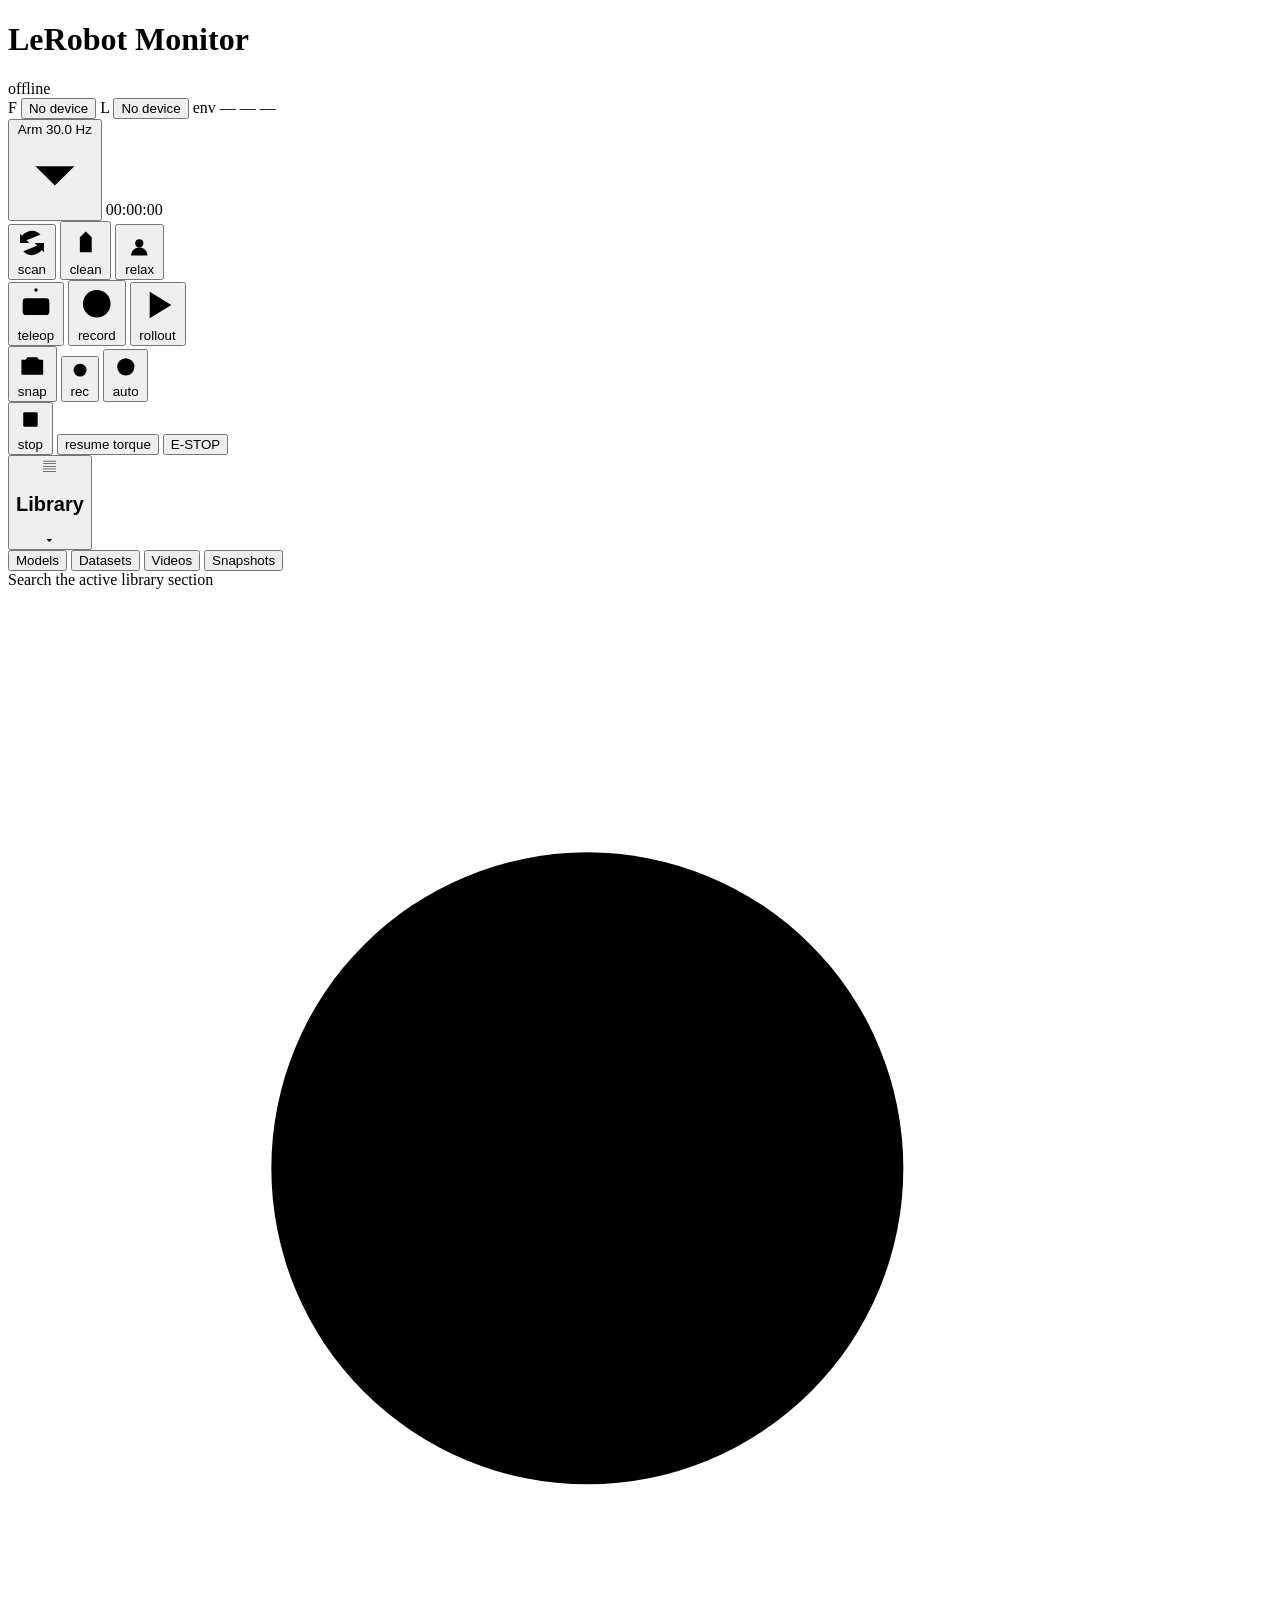
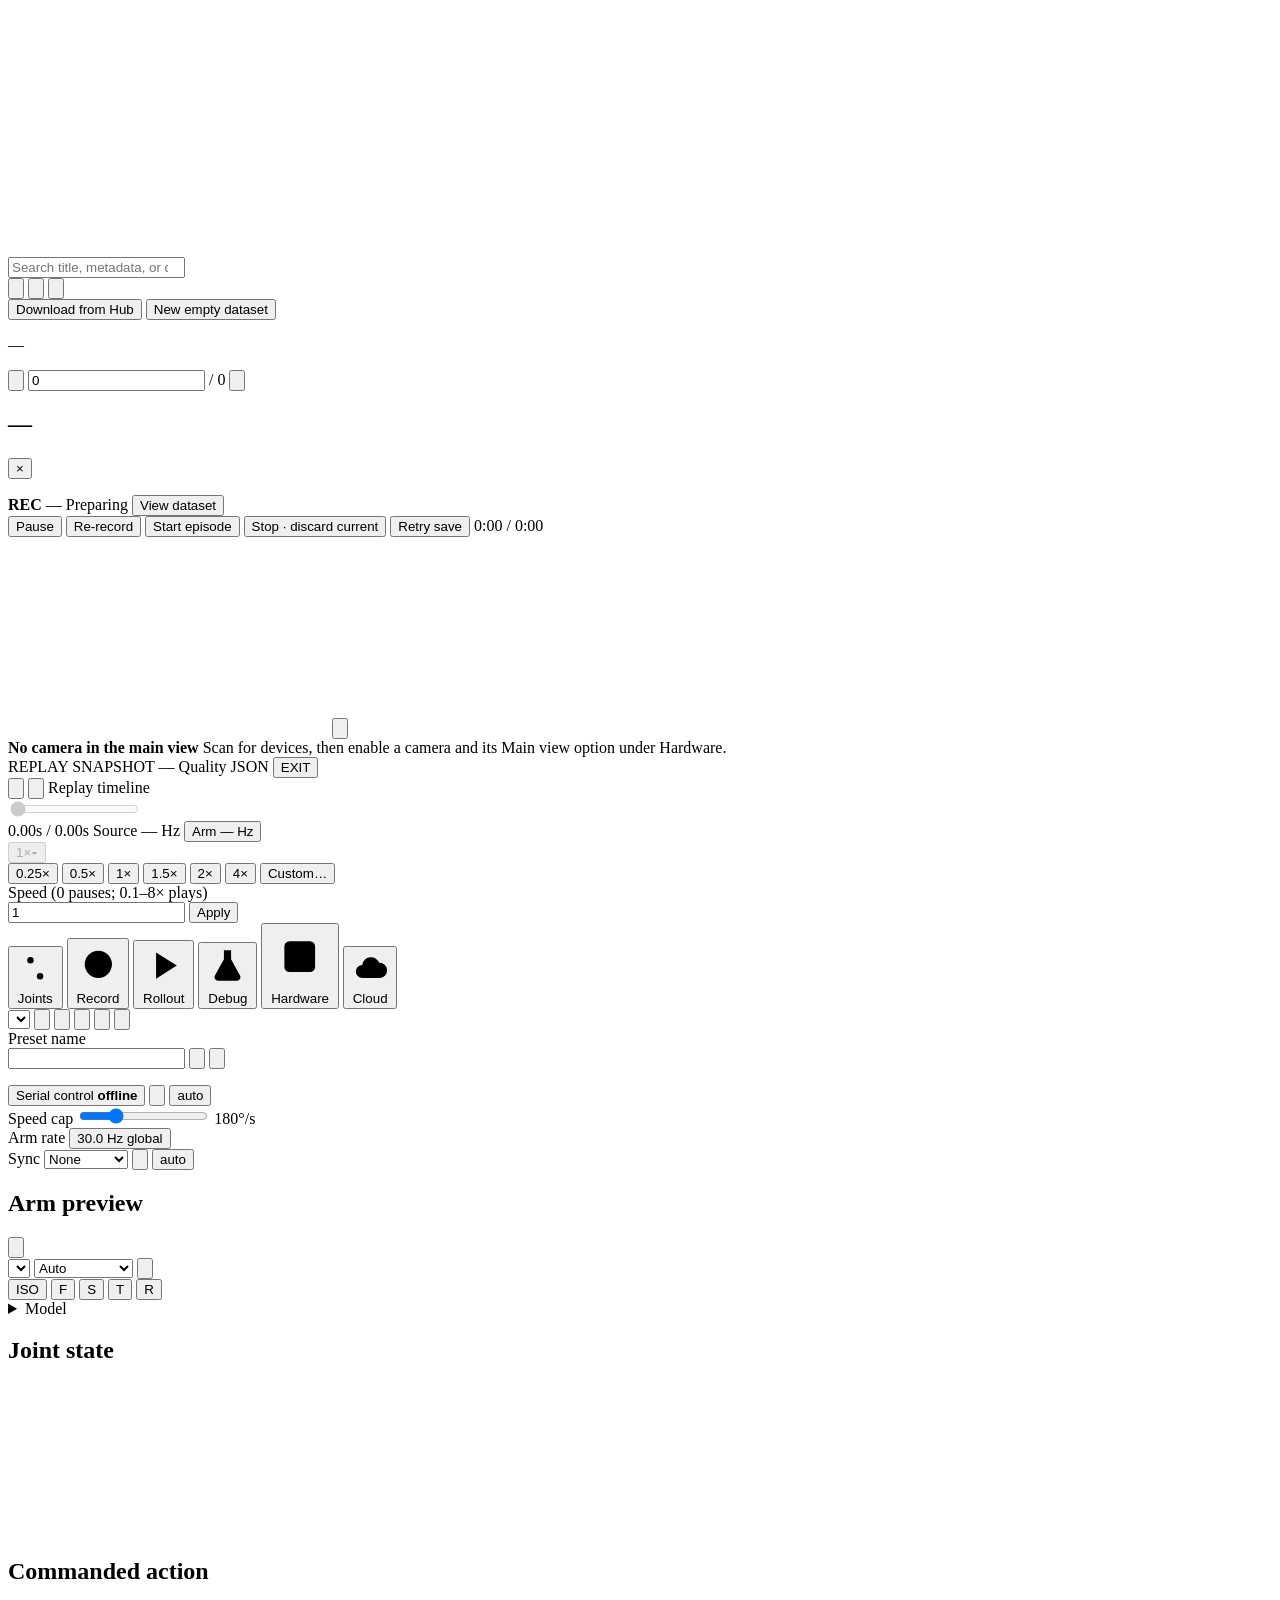
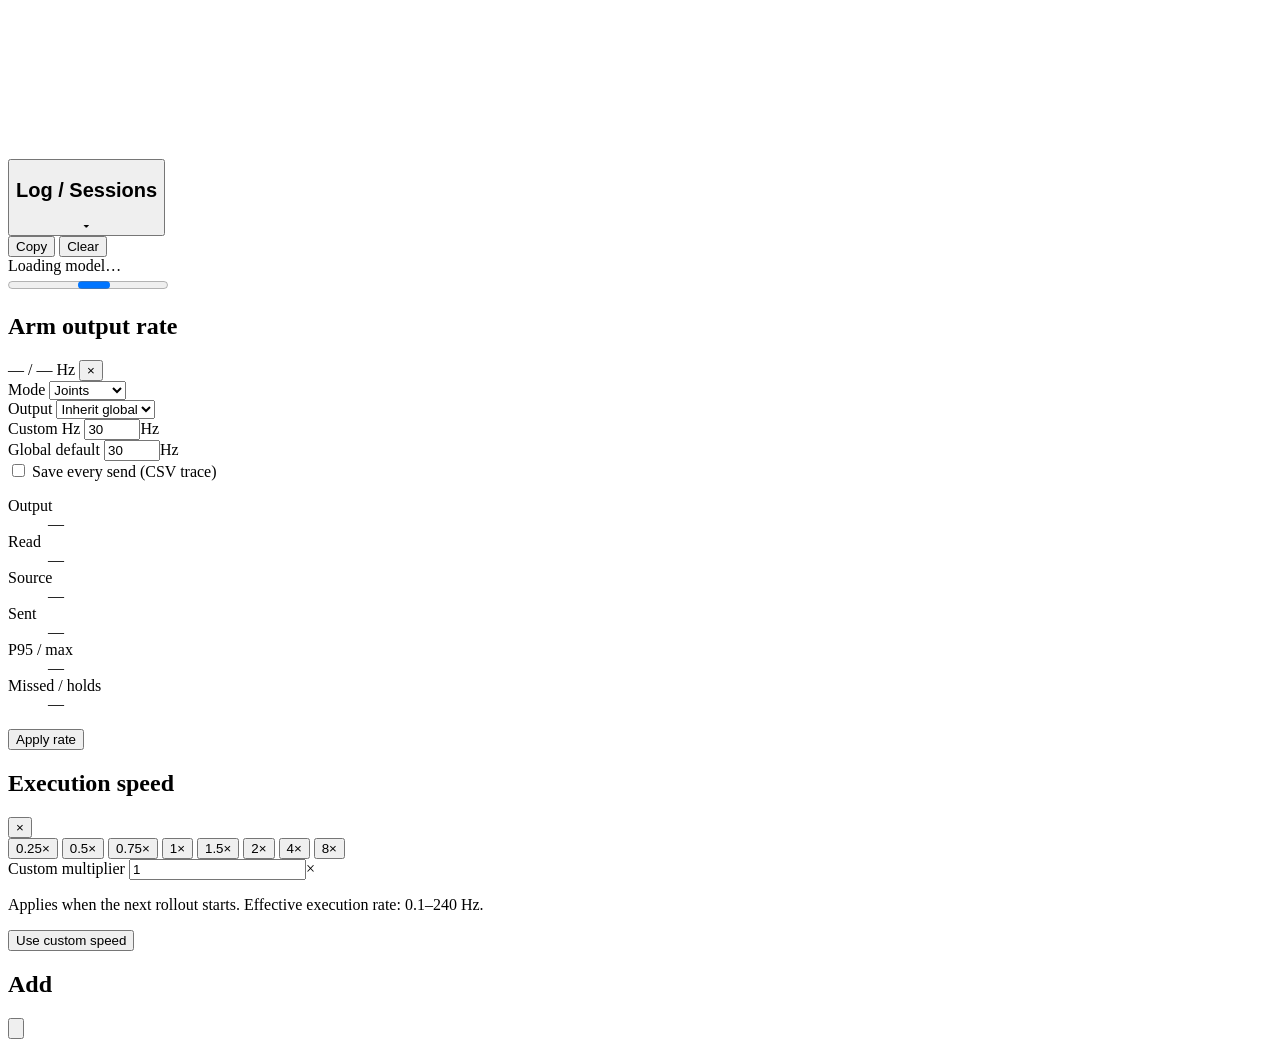
==== commit 55beb65f: "feat(debug): add collapsible profile details under the timing bar" ====
--- a/src/lerobot_monitor/web/static/index.html
+++ b/src/lerobot_monitor/web/static/index.html
@@ -8,7 +8,7 @@
   <link rel="preconnect" href="https://fonts.googleapis.com"/>
   <link rel="preconnect" href="https://fonts.gstatic.com" crossorigin/>
   <link href="https://fonts.googleapis.com/css2?family=IBM+Plex+Mono:wght@400;500&family=IBM+Plex+Sans:wght@400;500;600&display=swap" rel="stylesheet"/>
-  <link rel="stylesheet" href="/lerobot/static/styles.css?v=20260930-debug-timing"/>
+  <link rel="stylesheet" href="/lerobot/static/styles.css?v=20260930-debug-profile"/>
   <script src="/lerobot/static/vendor/chart/chart.umd.min.js"></script>
   <script type="importmap">
     {
@@ -862,9 +862,9 @@
   </dialog>
 
   <script type="module" src="/lerobot/static/rollout-lanes.js?v=20260928-rollout-ribbons"></script>
-  <script type="module" src="/lerobot/static/debug-timing.js?v=20260930-debug-timing"></script>
+  <script type="module" src="/lerobot/static/debug-timing.js?v=20260930-debug-profile"></script>
   <script src="/lerobot/static/rollout-speed.js?v=20260928-execution-speed"></script>
-  <script src="/lerobot/static/app.js?v=20260930-debug-timing"></script>
+  <script src="/lerobot/static/app.js?v=20260930-debug-profile"></script>
   <script type="module" src="/lerobot/static/cloud-panel.js?v=20260929-cloud-panel"></script>
   <script type="module" src="/lerobot/static/robot-preview.js?v=20260923-arm-preview-2"></script>
 </body>
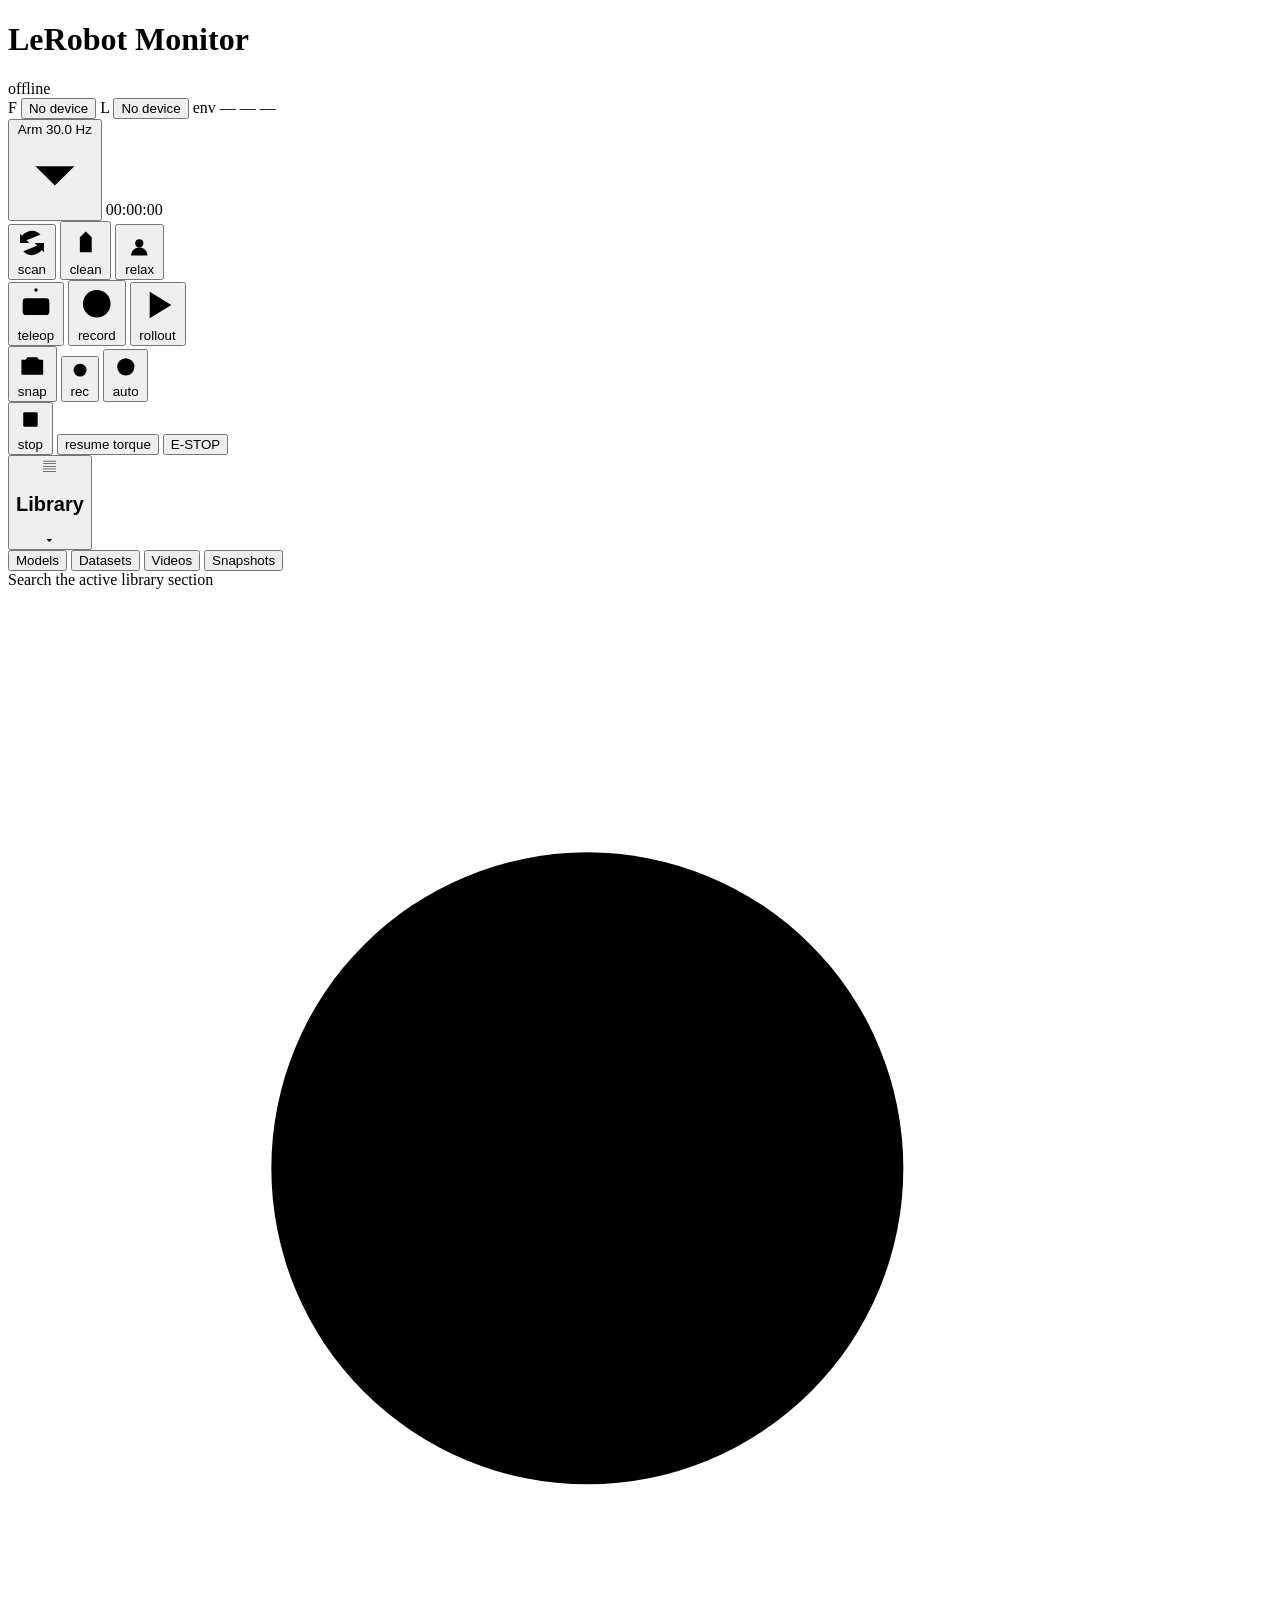
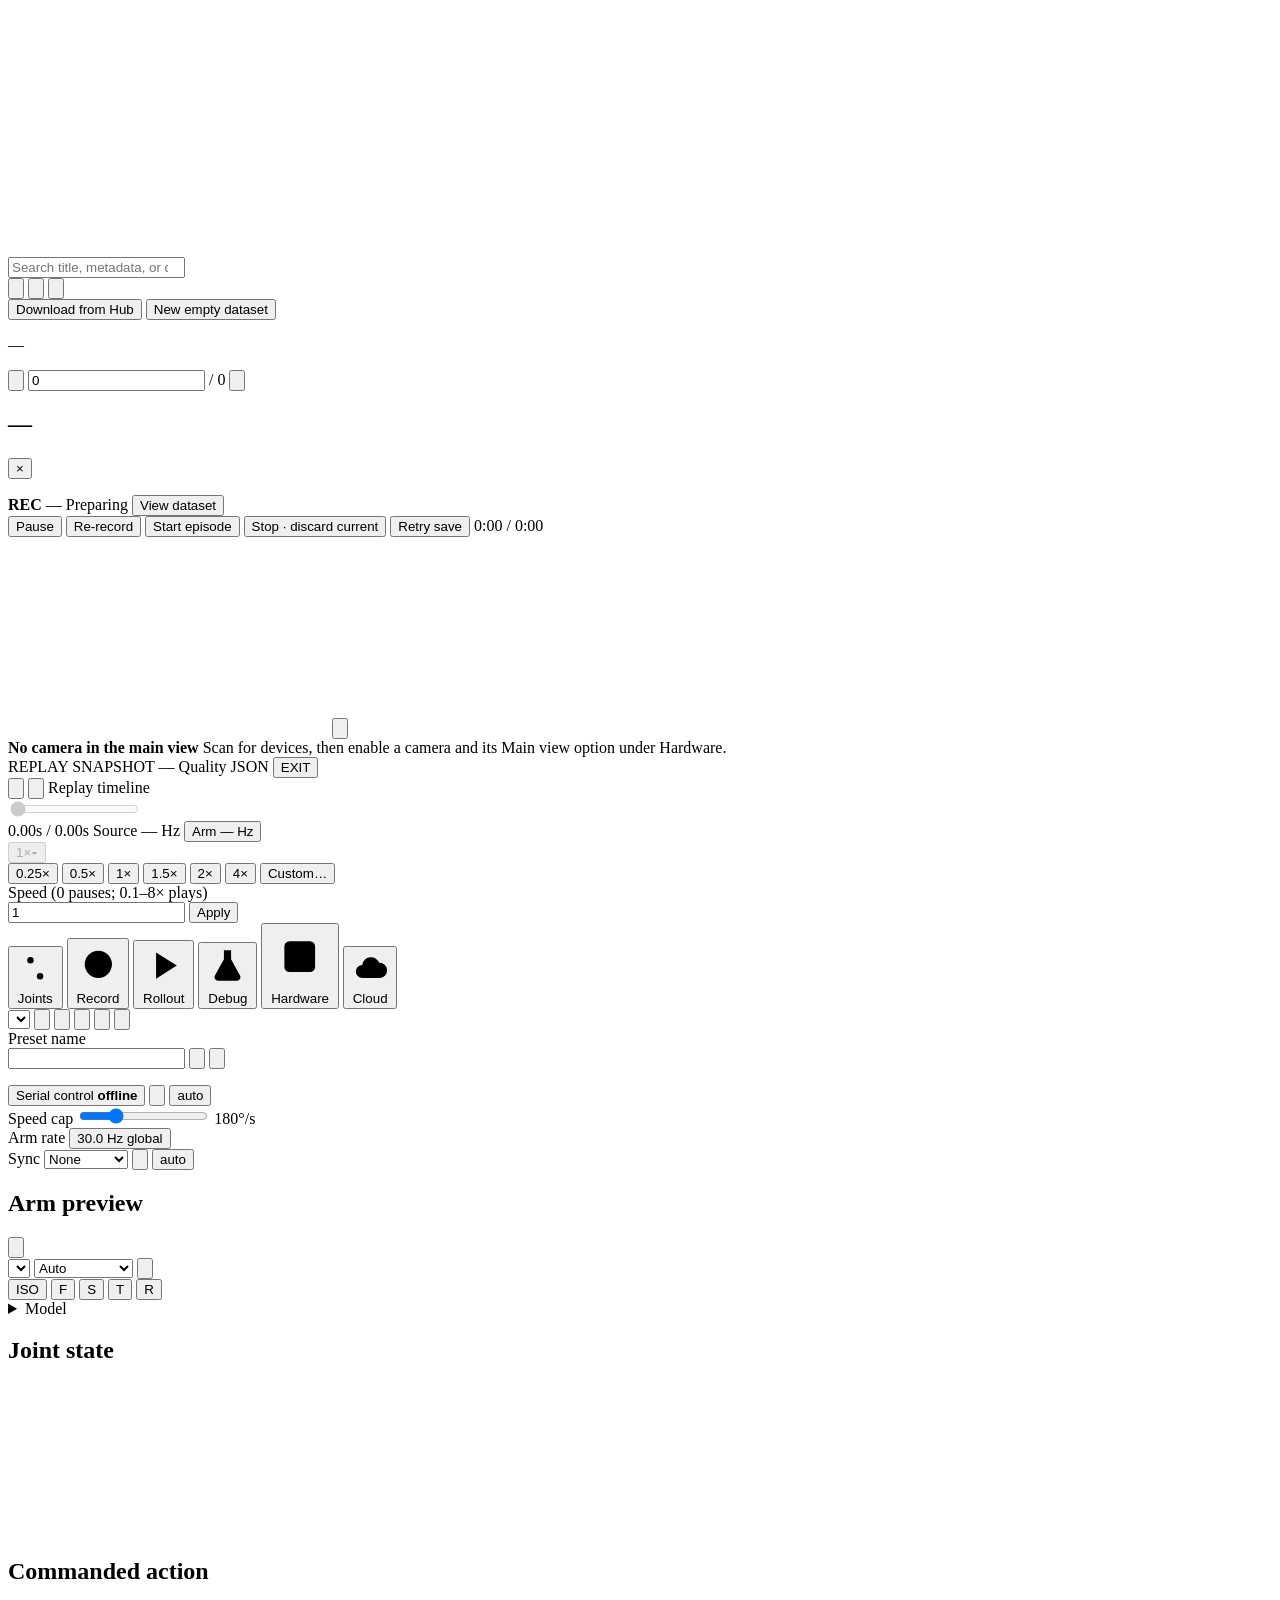
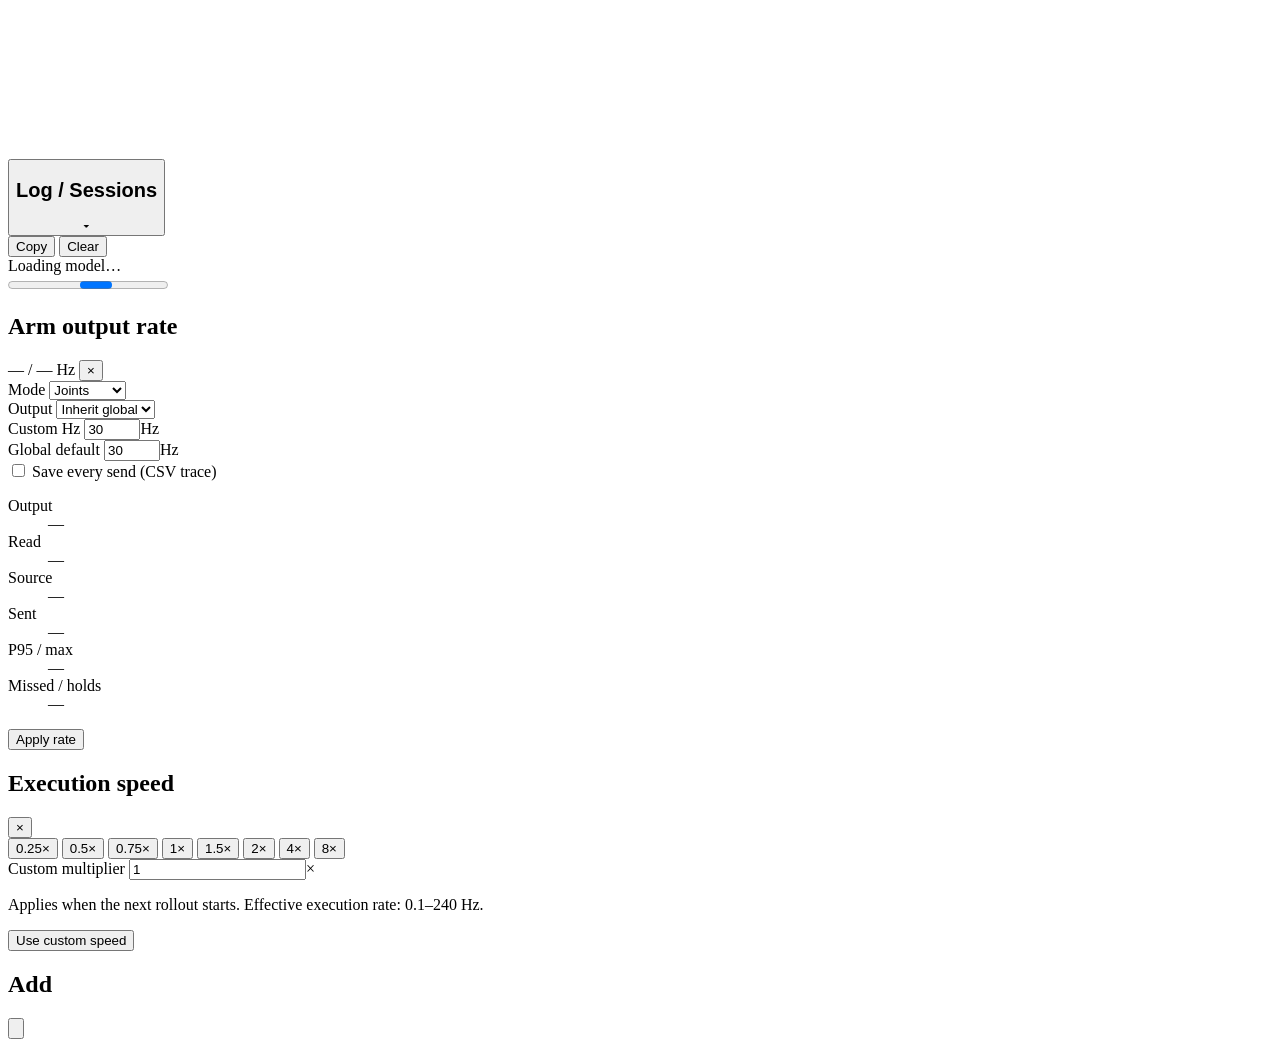
==== commit 750af053: "fix(debug): keep load and transfer out of the inference timing bar" ====
--- a/src/lerobot_monitor/web/static/index.html
+++ b/src/lerobot_monitor/web/static/index.html
@@ -8,7 +8,7 @@
   <link rel="preconnect" href="https://fonts.googleapis.com"/>
   <link rel="preconnect" href="https://fonts.gstatic.com" crossorigin/>
   <link href="https://fonts.googleapis.com/css2?family=IBM+Plex+Mono:wght@400;500&family=IBM+Plex+Sans:wght@400;500;600&display=swap" rel="stylesheet"/>
-  <link rel="stylesheet" href="/lerobot/static/styles.css?v=20260930-debug-profile"/>
+  <link rel="stylesheet" href="/lerobot/static/styles.css?v=20260930-debug-gpu-only"/>
   <script src="/lerobot/static/vendor/chart/chart.umd.min.js"></script>
   <script type="importmap">
     {
@@ -862,9 +862,9 @@
   </dialog>
 
   <script type="module" src="/lerobot/static/rollout-lanes.js?v=20260928-rollout-ribbons"></script>
-  <script type="module" src="/lerobot/static/debug-timing.js?v=20260930-debug-profile"></script>
+  <script type="module" src="/lerobot/static/debug-timing.js?v=20260930-debug-gpu-only"></script>
   <script src="/lerobot/static/rollout-speed.js?v=20260928-execution-speed"></script>
-  <script src="/lerobot/static/app.js?v=20260930-debug-profile"></script>
+  <script src="/lerobot/static/app.js?v=20260930-debug-gpu-only"></script>
   <script type="module" src="/lerobot/static/cloud-panel.js?v=20260929-cloud-panel"></script>
   <script type="module" src="/lerobot/static/robot-preview.js?v=20260923-arm-preview-2"></script>
 </body>
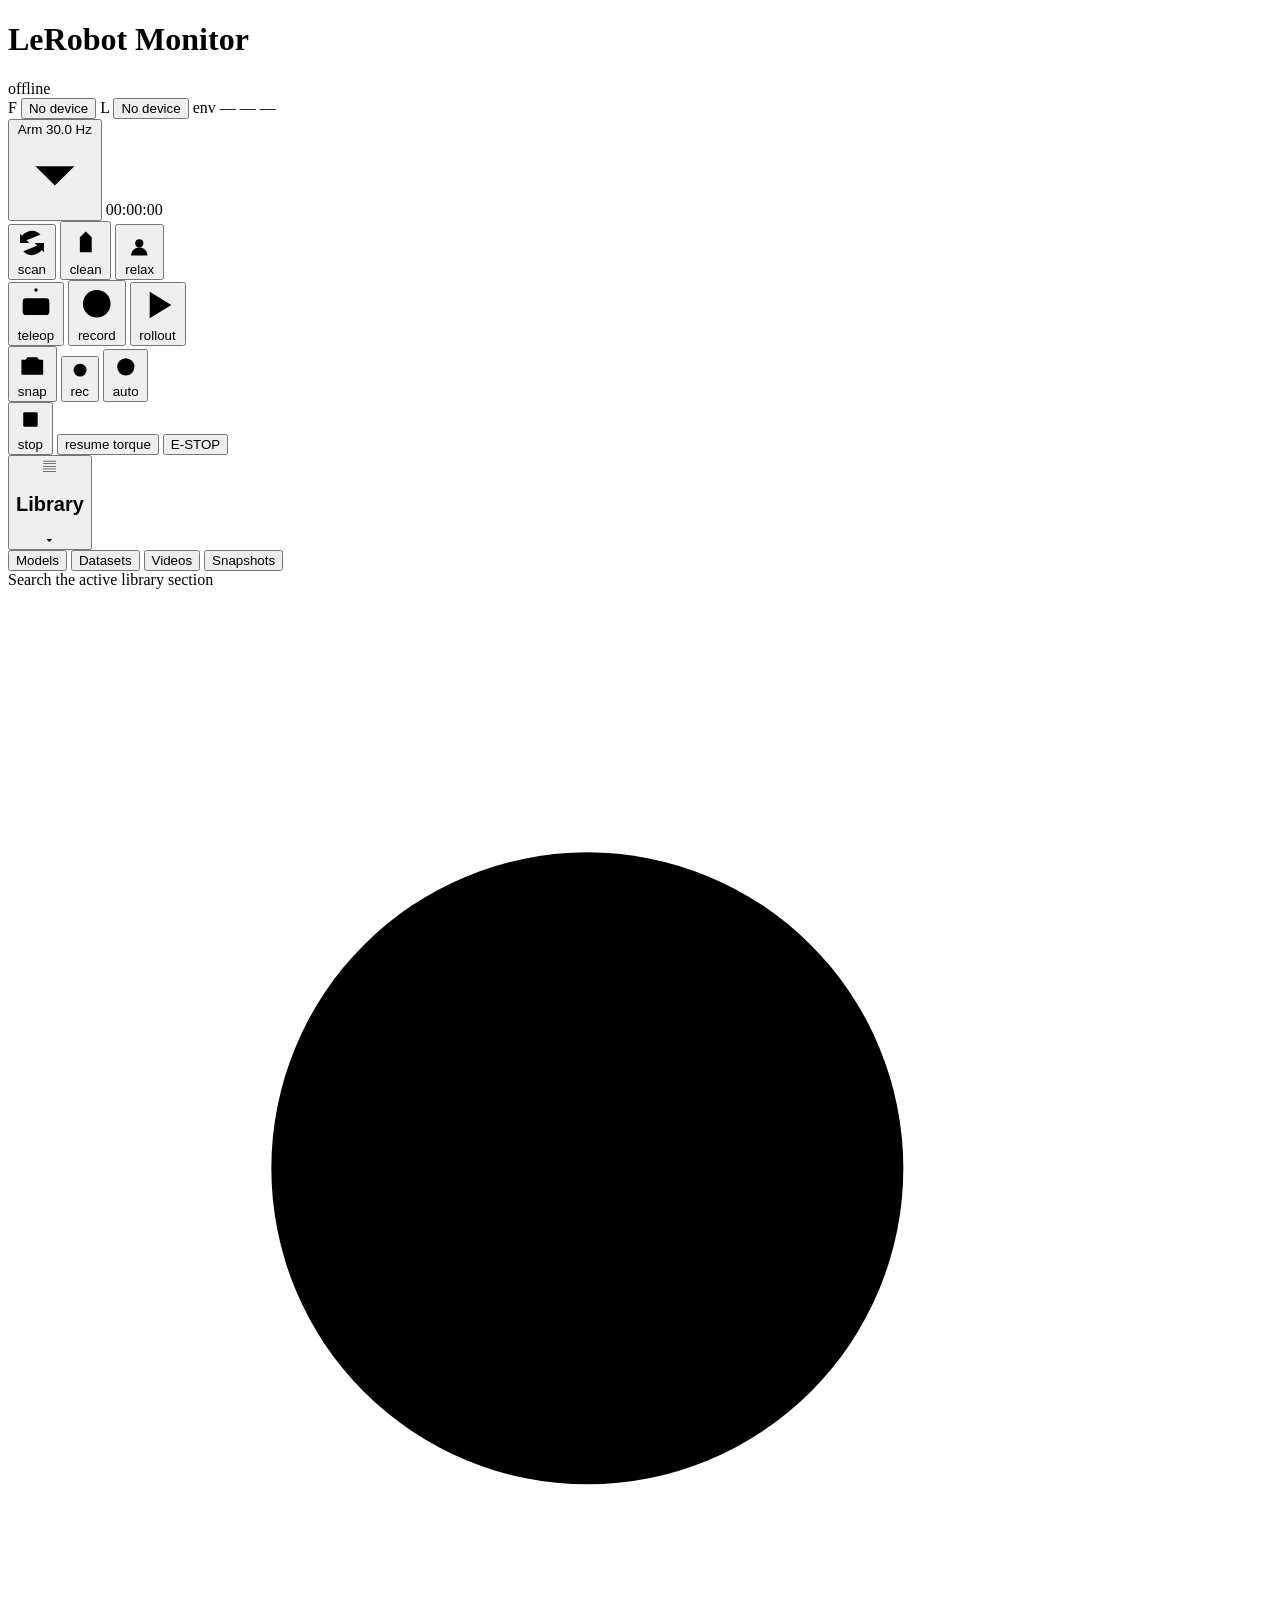
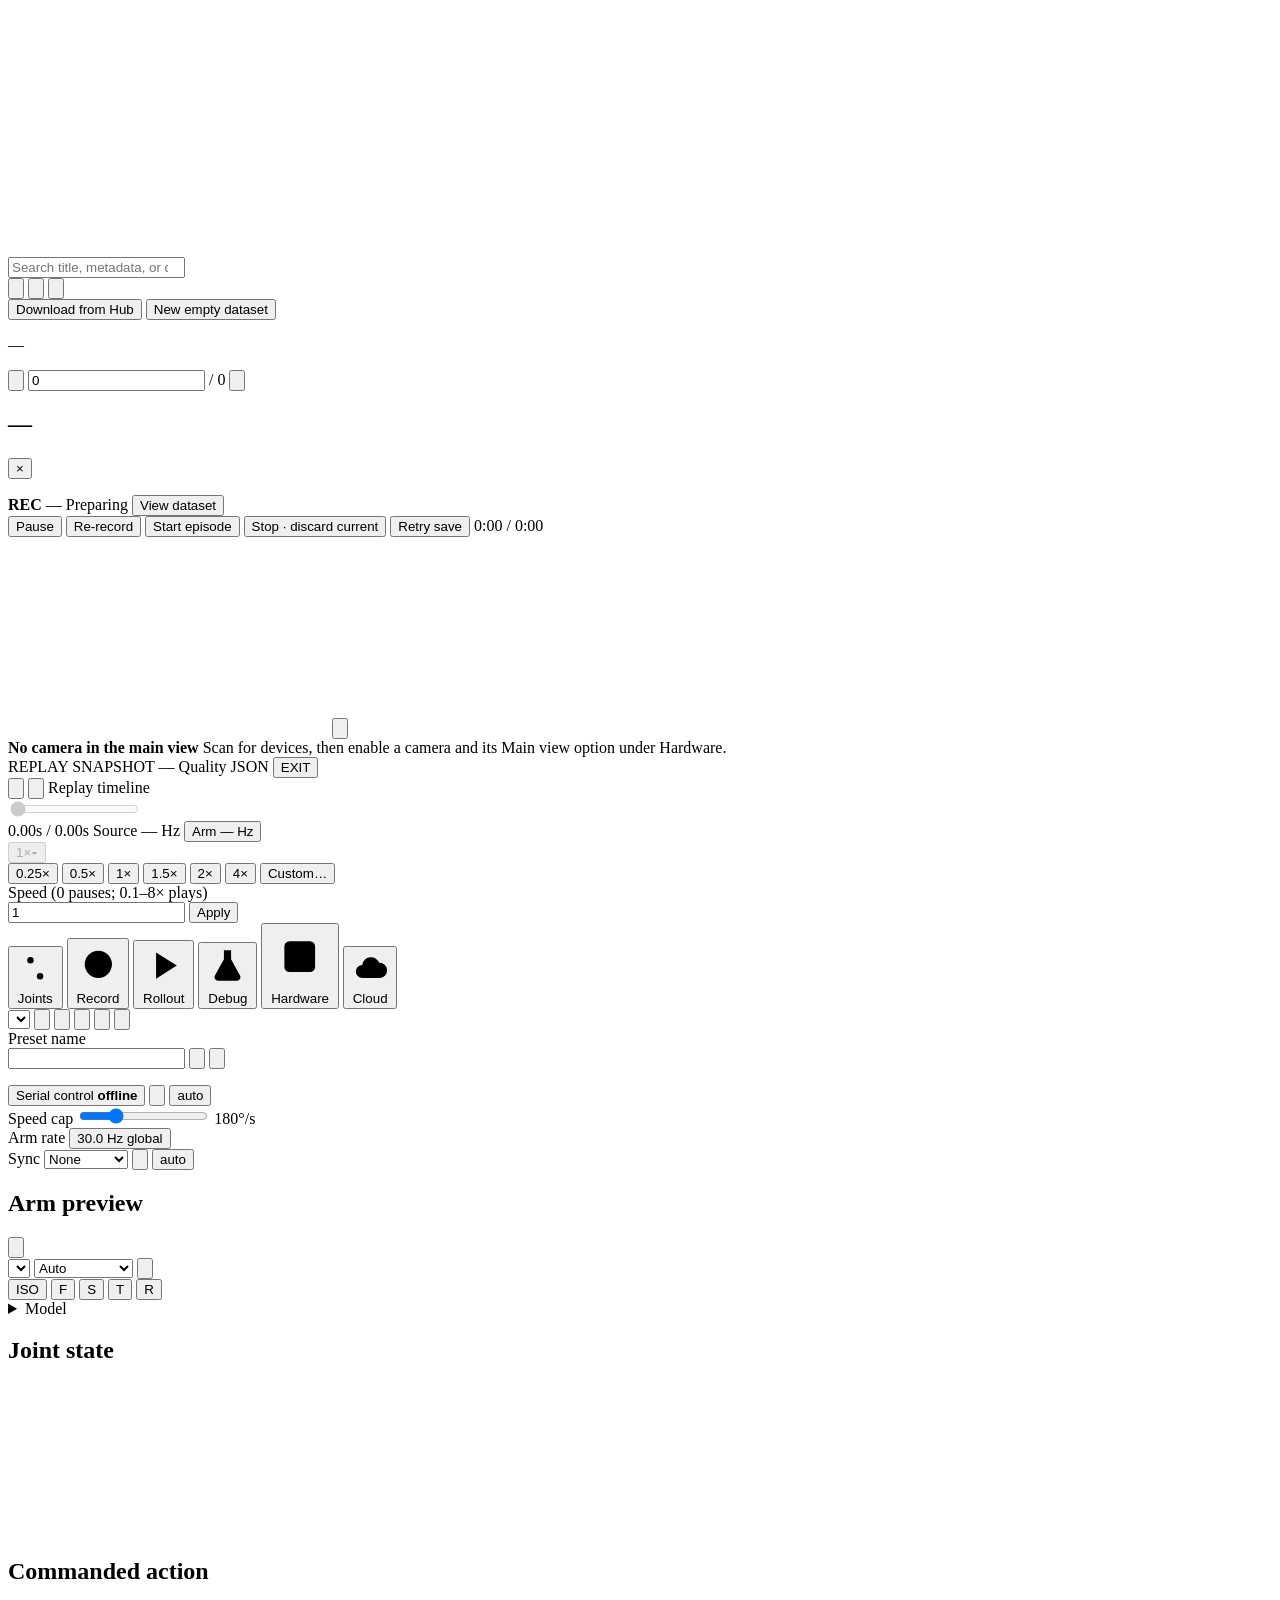
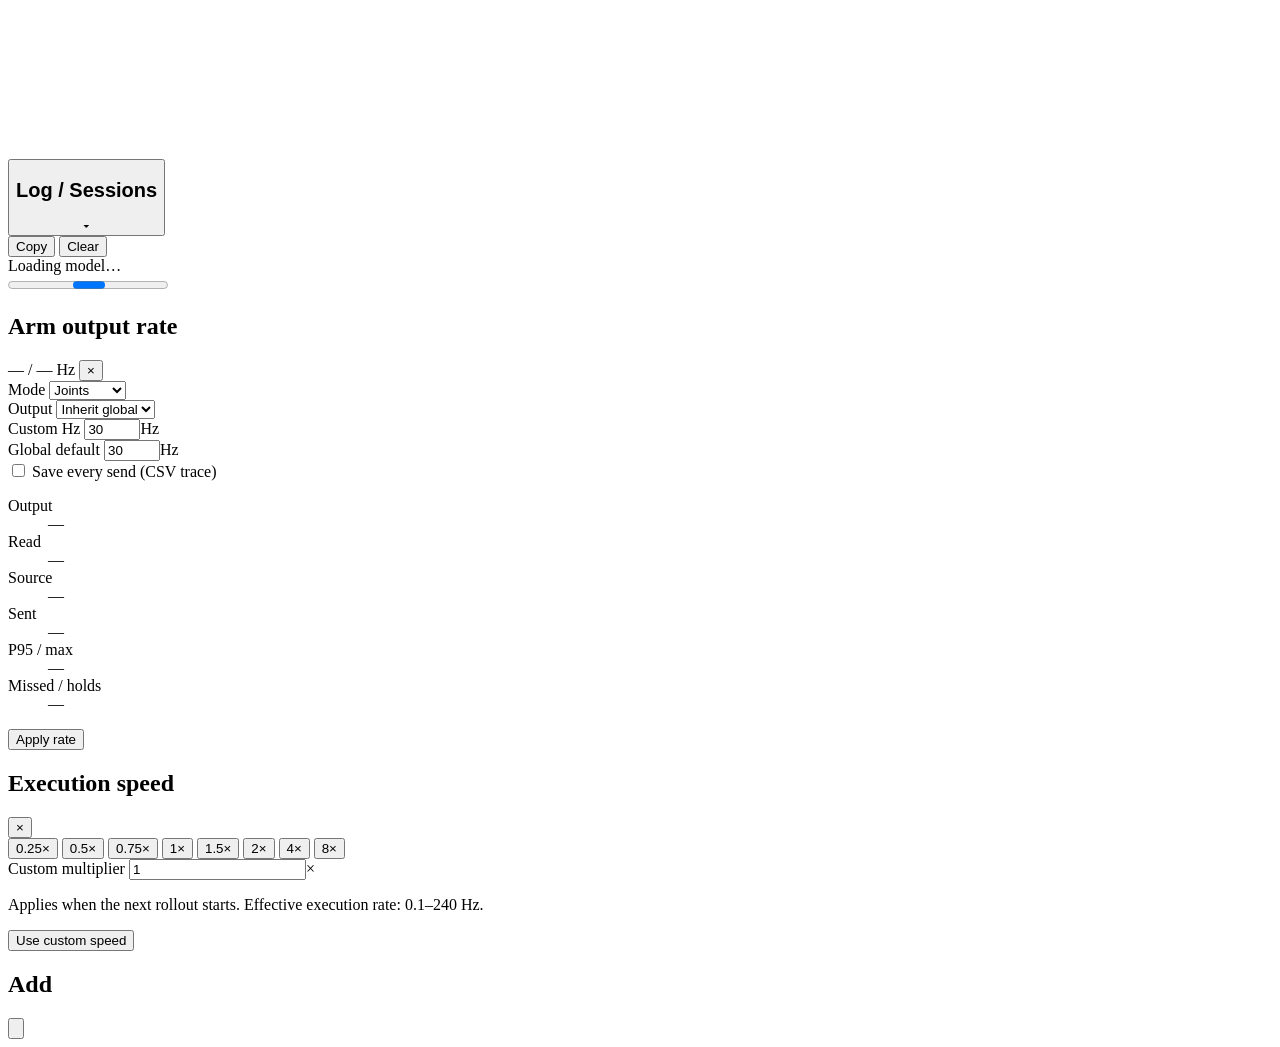
==== commit 1d4bddf8: "fix(debug): walk the timing bar through every inference leg and order the table load -> inference ->" ====
--- a/src/lerobot_monitor/web/static/index.html
+++ b/src/lerobot_monitor/web/static/index.html
@@ -8,7 +8,7 @@
   <link rel="preconnect" href="https://fonts.googleapis.com"/>
   <link rel="preconnect" href="https://fonts.gstatic.com" crossorigin/>
   <link href="https://fonts.googleapis.com/css2?family=IBM+Plex+Mono:wght@400;500&family=IBM+Plex+Sans:wght@400;500;600&display=swap" rel="stylesheet"/>
-  <link rel="stylesheet" href="/lerobot/static/styles.css?v=20260930-debug-gpu-only"/>
+  <link rel="stylesheet" href="/lerobot/static/styles.css?v=20260930-debug-timeline"/>
   <script src="/lerobot/static/vendor/chart/chart.umd.min.js"></script>
   <script type="importmap">
     {
@@ -862,9 +862,9 @@
   </dialog>
 
   <script type="module" src="/lerobot/static/rollout-lanes.js?v=20260928-rollout-ribbons"></script>
-  <script type="module" src="/lerobot/static/debug-timing.js?v=20260930-debug-gpu-only"></script>
+  <script type="module" src="/lerobot/static/debug-timing.js?v=20260930-debug-timeline"></script>
   <script src="/lerobot/static/rollout-speed.js?v=20260928-execution-speed"></script>
-  <script src="/lerobot/static/app.js?v=20260930-debug-gpu-only"></script>
+  <script src="/lerobot/static/app.js?v=20260930-debug-timeline"></script>
   <script type="module" src="/lerobot/static/cloud-panel.js?v=20260929-cloud-panel"></script>
   <script type="module" src="/lerobot/static/robot-preview.js?v=20260923-arm-preview-2"></script>
 </body>
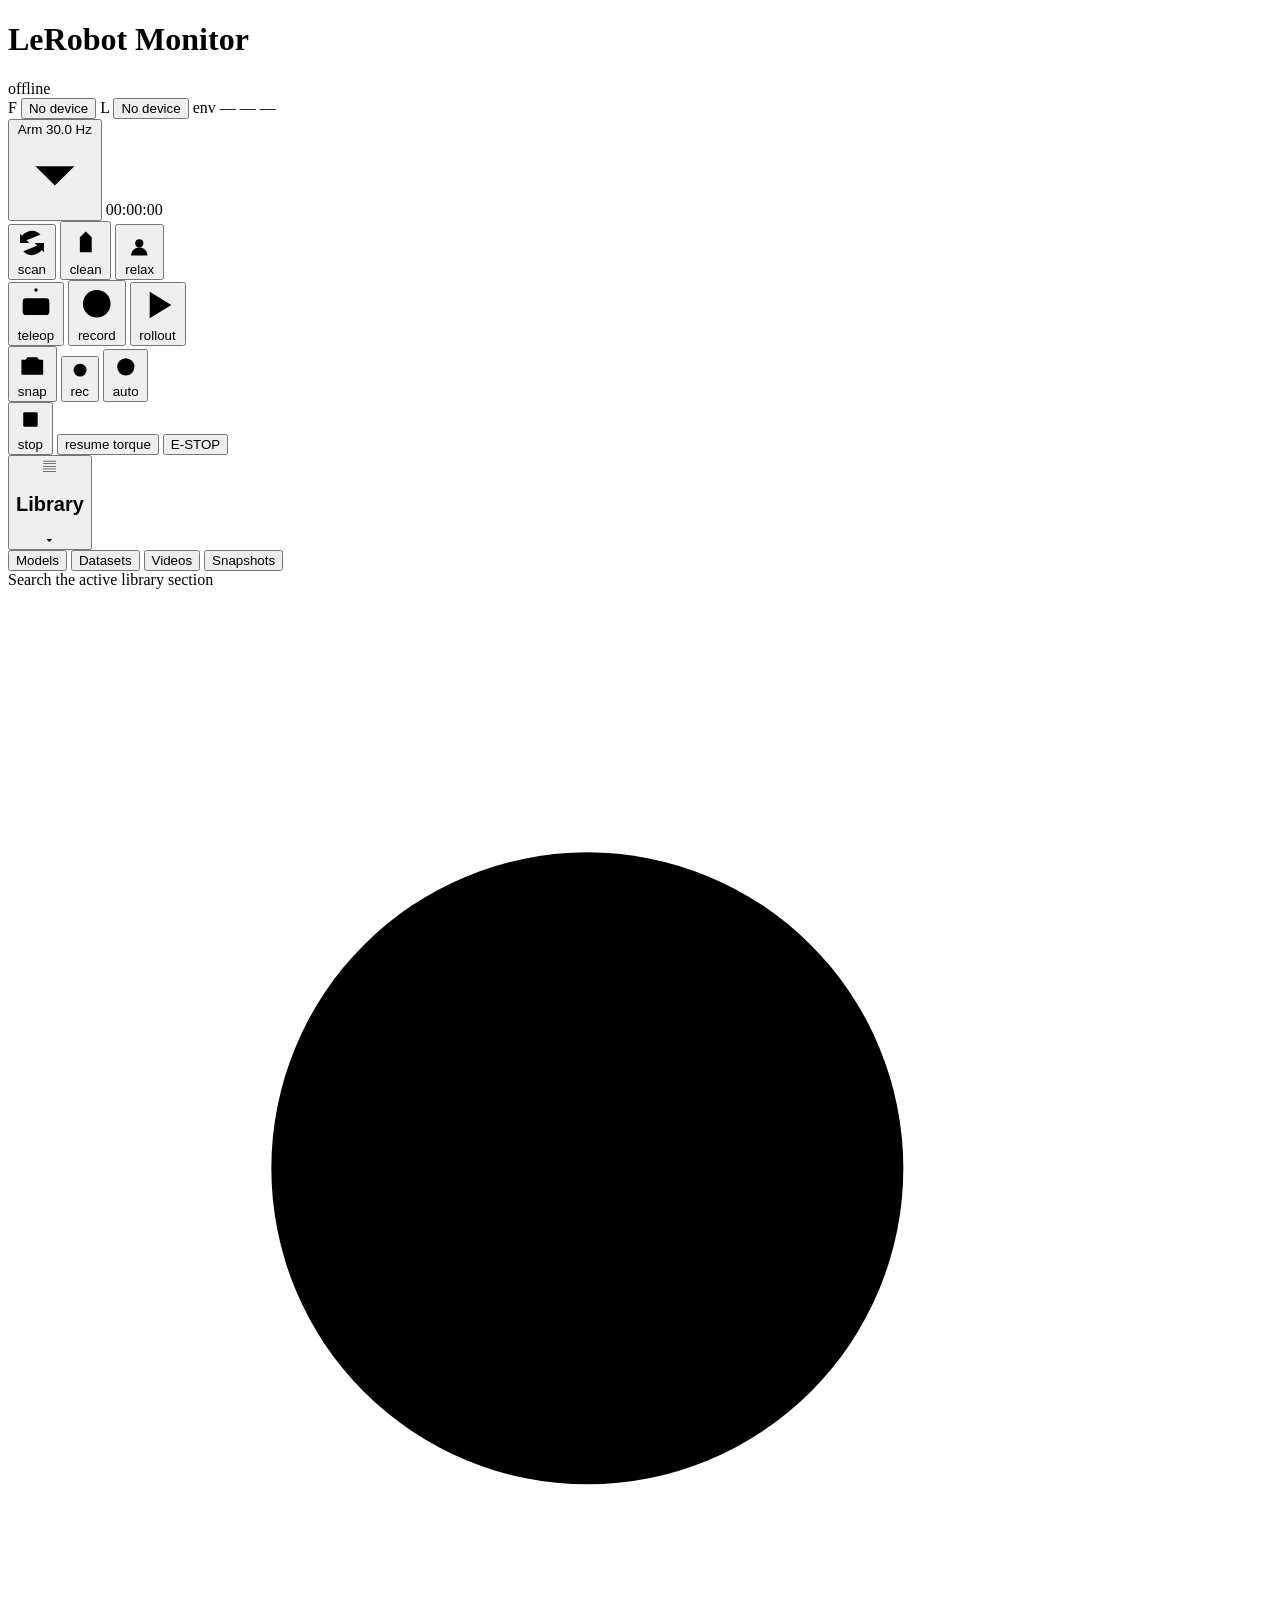
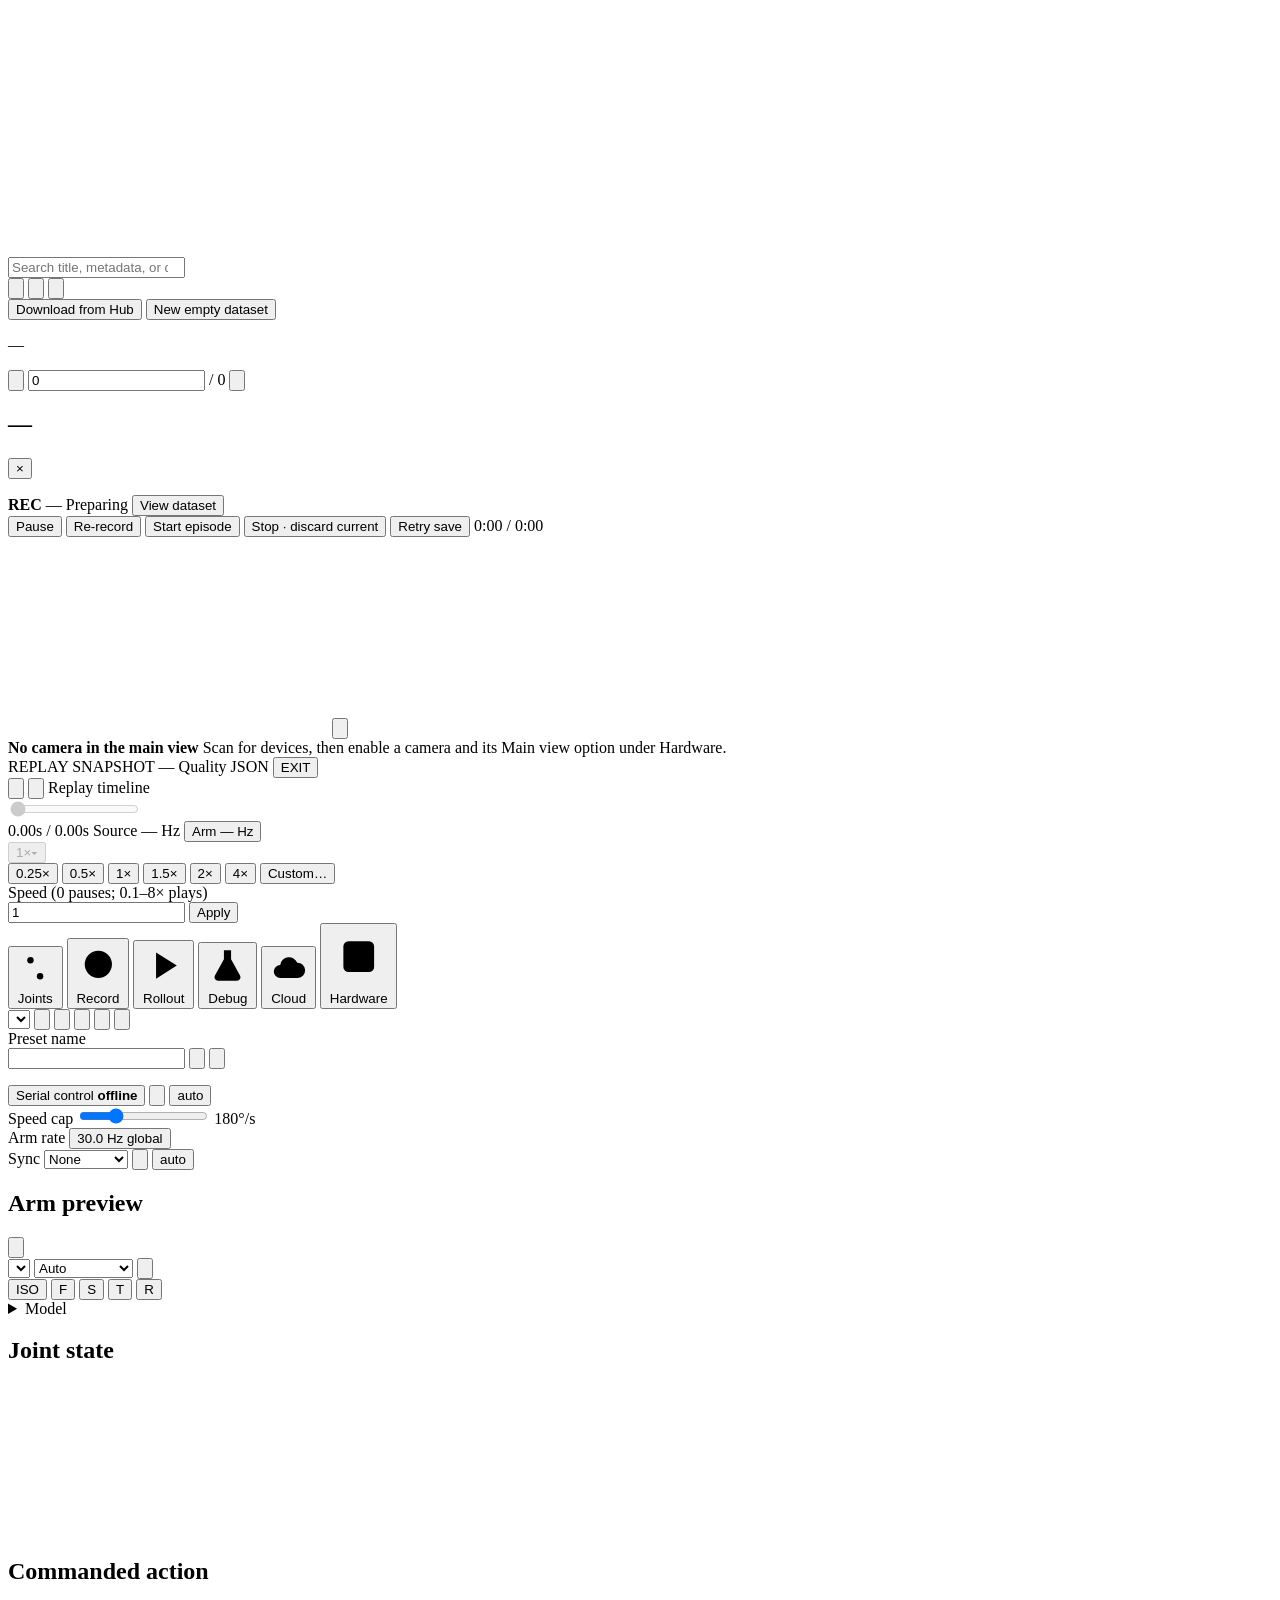
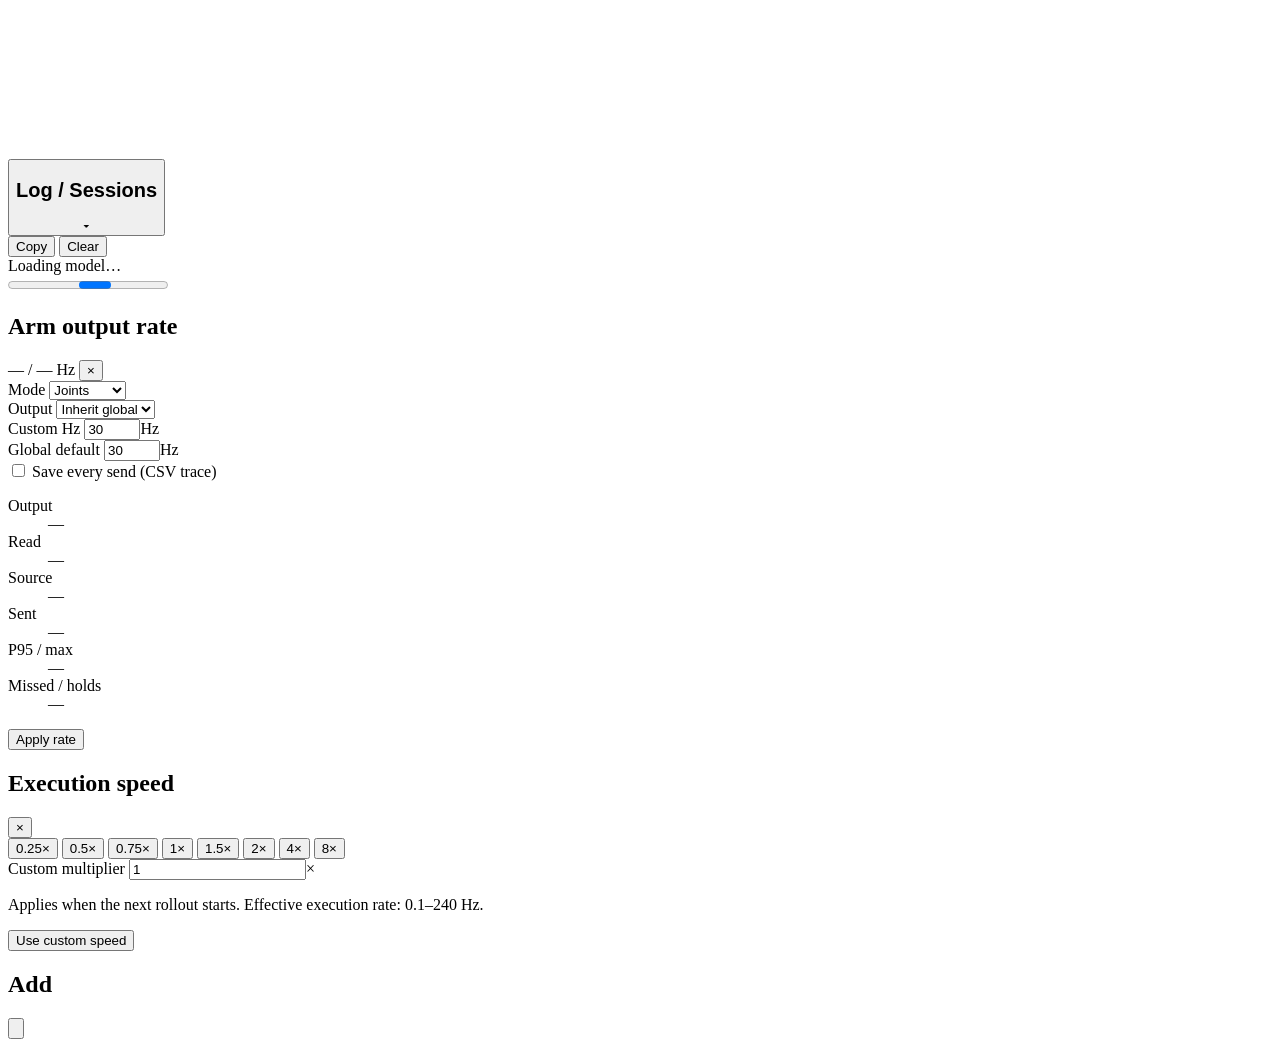
==== commit f050b0ab: "feat(web): copyable metadata, draggable rollout now line, and three UI fixes - Preset load re-create" ====
--- a/src/lerobot_monitor/web/static/index.html
+++ b/src/lerobot_monitor/web/static/index.html
@@ -8,7 +8,7 @@
   <link rel="preconnect" href="https://fonts.googleapis.com"/>
   <link rel="preconnect" href="https://fonts.gstatic.com" crossorigin/>
   <link href="https://fonts.googleapis.com/css2?family=IBM+Plex+Mono:wght@400;500&family=IBM+Plex+Sans:wght@400;500;600&display=swap" rel="stylesheet"/>
-  <link rel="stylesheet" href="/lerobot/static/styles.css?v=20260930-debug-timeline"/>
+  <link rel="stylesheet" href="/lerobot/static/styles.css?v=20260930-ui-fixes"/>
   <script src="/lerobot/static/vendor/chart/chart.umd.min.js"></script>
   <script type="importmap">
     {
@@ -308,13 +308,13 @@
           <svg viewBox="0 0 24 24" aria-hidden="true"><path d="M9 3h6M10 3v5l-5 9a2 2 0 0 0 1.8 3h10.4A2 2 0 0 0 19 17l-5-9V3"/><path d="M8 14h8"/></svg>
           <span>Debug</span>
         </button>
+        <button type="button" class="panel-tab" id="side-tab-cloud" data-tab="cloud" role="tab" aria-selected="false" aria-controls="cloud-panel" tabindex="-1" title="Cloud models">
+          <svg viewBox="0 0 24 24" aria-hidden="true"><path d="M7 18a4 4 0 0 1 0-8 5.5 5.5 0 0 1 10.6-1.4A3.7 3.7 0 0 1 18 18z"/><path d="M12 12v5"/><path d="m9.5 14.5 2.5-2.5 2.5 2.5"/></svg>
+          <span>Cloud</span>
+        </button>
         <button type="button" class="panel-tab" id="side-tab-hardware" data-tab="hardware" role="tab" aria-selected="false" aria-controls="hw-panel" tabindex="-1" title="Hardware">
           <svg viewBox="0 0 24 24" aria-hidden="true"><rect x="6" y="6" width="12" height="12" rx="2"/><rect x="10" y="10" width="4" height="4" rx="1"/><path d="M9 3v3M15 3v3M9 18v3M15 18v3M3 9h3M3 15h3M18 9h3M18 15h3"/></svg>
           <span>Hardware</span>
-        </button>
-        <button type="button" class="panel-tab" id="side-tab-cloud" data-tab="cloud" role="tab" aria-selected="false" aria-controls="cloud-panel" tabindex="-1" title="Cloud models">
-          <svg viewBox="0 0 24 24" aria-hidden="true"><path d="M7 18a4 4 0 0 1 0-8 5.5 5.5 0 0 1 10.6-1.4A3.7 3.7 0 0 1 18 18z"/><path d="M12 12v5"/><path d="m9.5 14.5 2.5-2.5 2.5 2.5"/></svg>
-          <span>Cloud</span>
         </button>
       </nav>
       <div id="preset-toolbar" class="side-tools">
@@ -862,10 +862,10 @@
   </dialog>
 
   <script type="module" src="/lerobot/static/rollout-lanes.js?v=20260928-rollout-ribbons"></script>
-  <script type="module" src="/lerobot/static/debug-timing.js?v=20260930-debug-timeline"></script>
+  <script type="module" src="/lerobot/static/debug-timing.js?v=20260930-debug-phases"></script>
   <script src="/lerobot/static/rollout-speed.js?v=20260928-execution-speed"></script>
-  <script src="/lerobot/static/app.js?v=20260930-debug-timeline"></script>
-  <script type="module" src="/lerobot/static/cloud-panel.js?v=20260929-cloud-panel"></script>
-  <script type="module" src="/lerobot/static/robot-preview.js?v=20260923-arm-preview-2"></script>
+  <script src="/lerobot/static/app.js?v=20260930-ui-fixes"></script>
+  <script type="module" src="/lerobot/static/cloud-panel.js?v=20260930-ui-fixes"></script>
+  <script type="module" src="/lerobot/static/robot-preview.js?v=20260930-ui-fixes"></script>
 </body>
 </html>
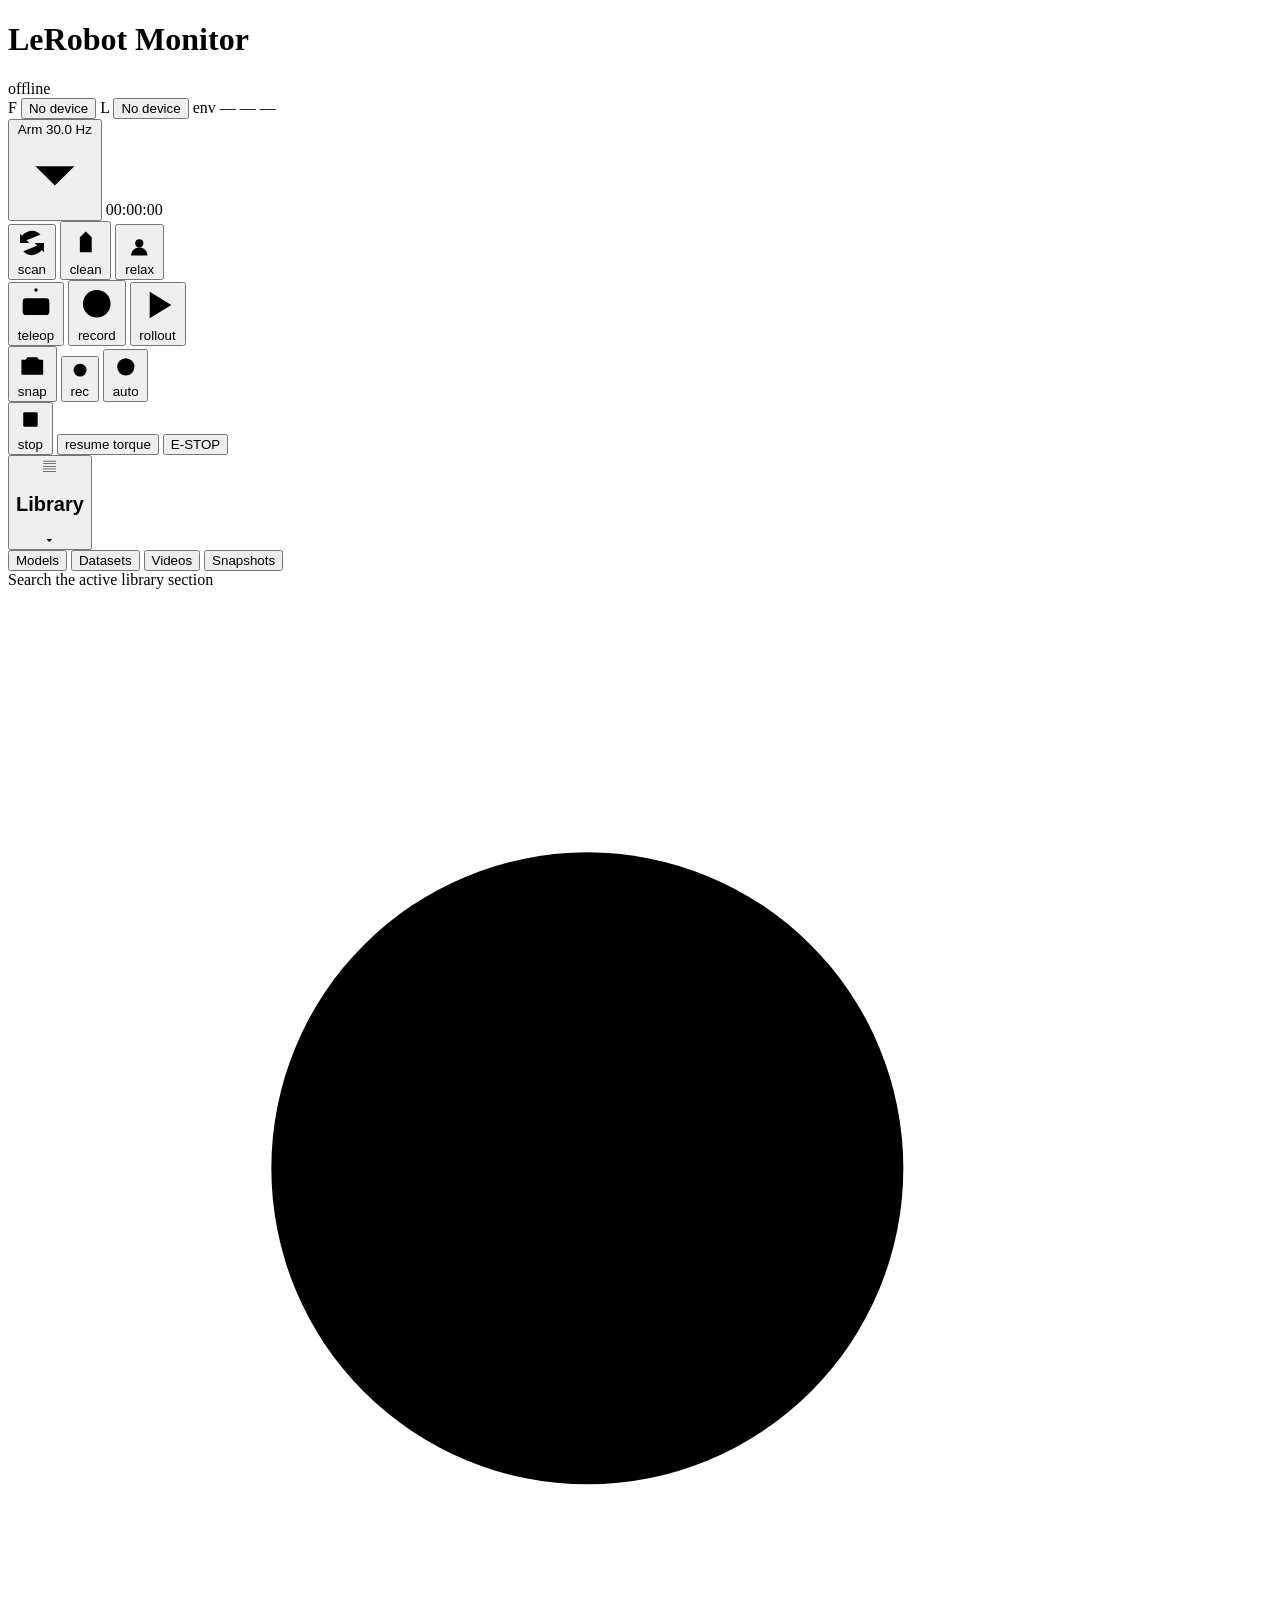
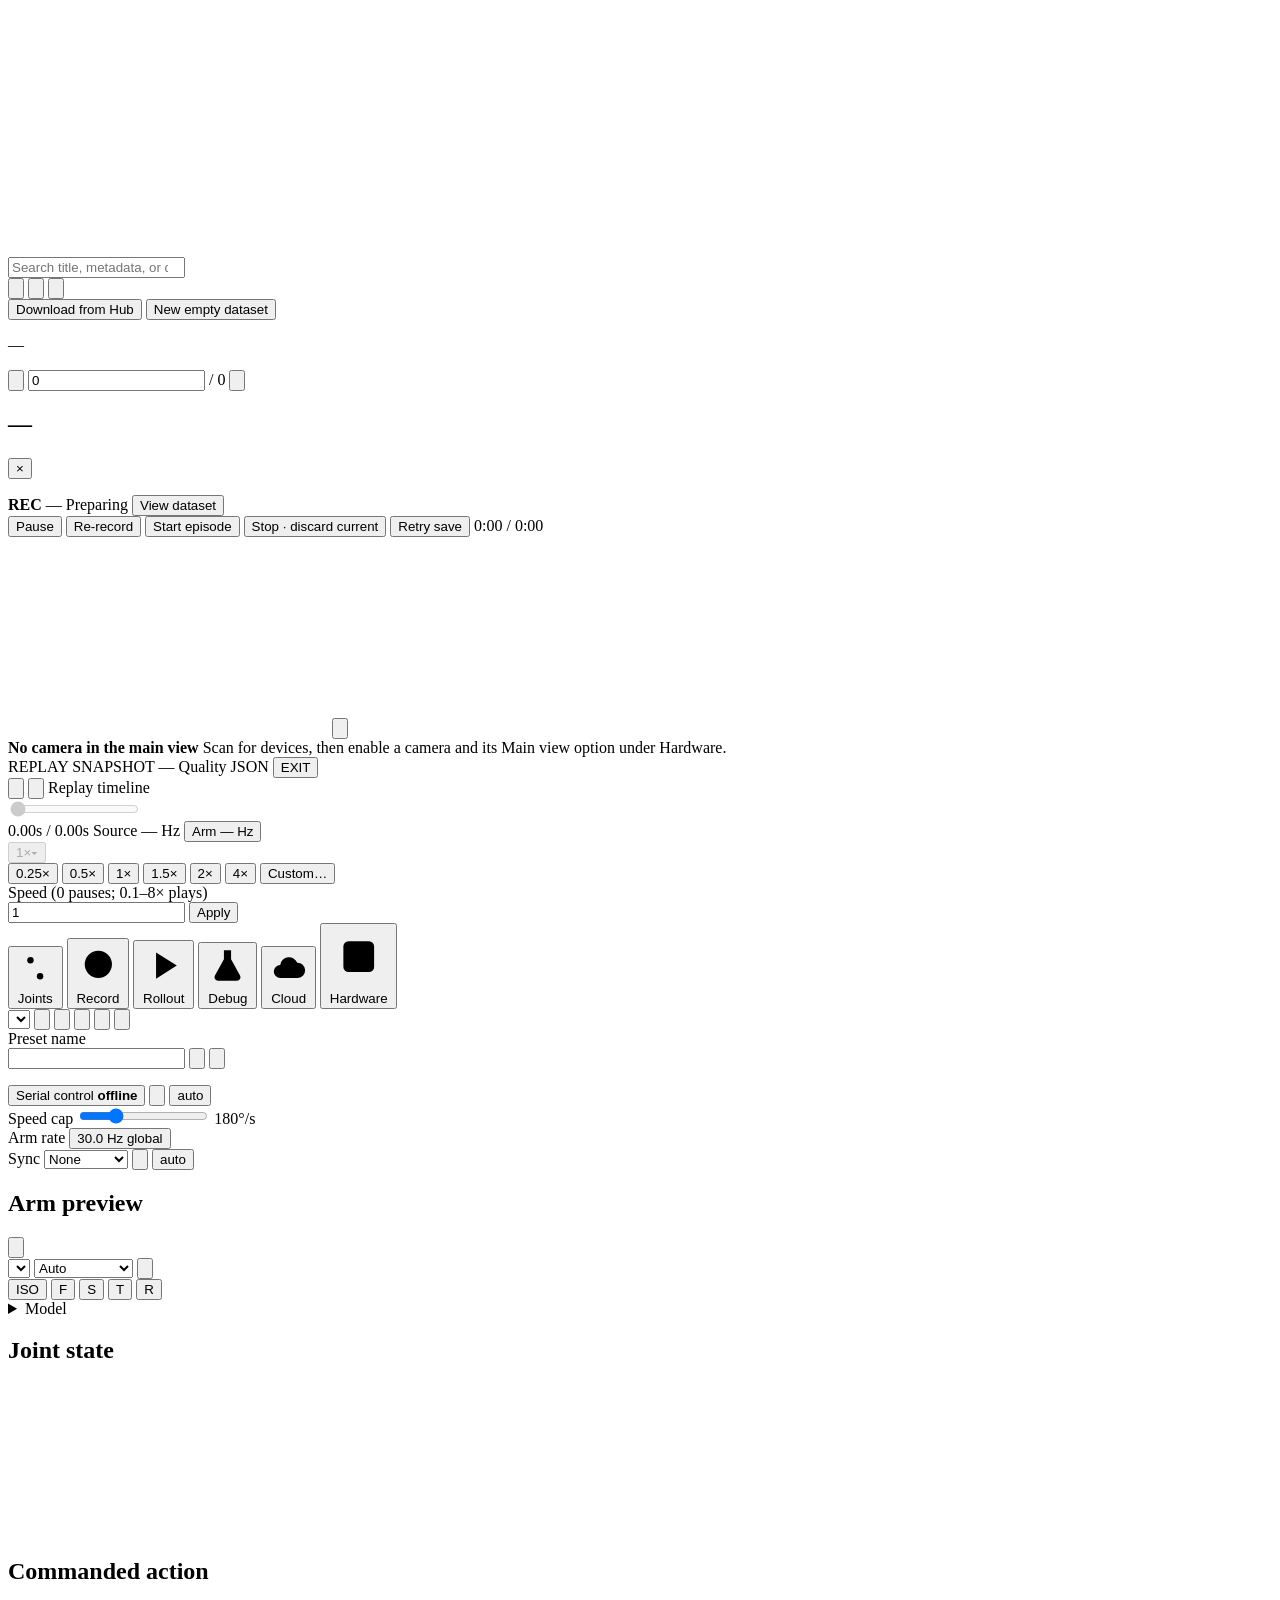
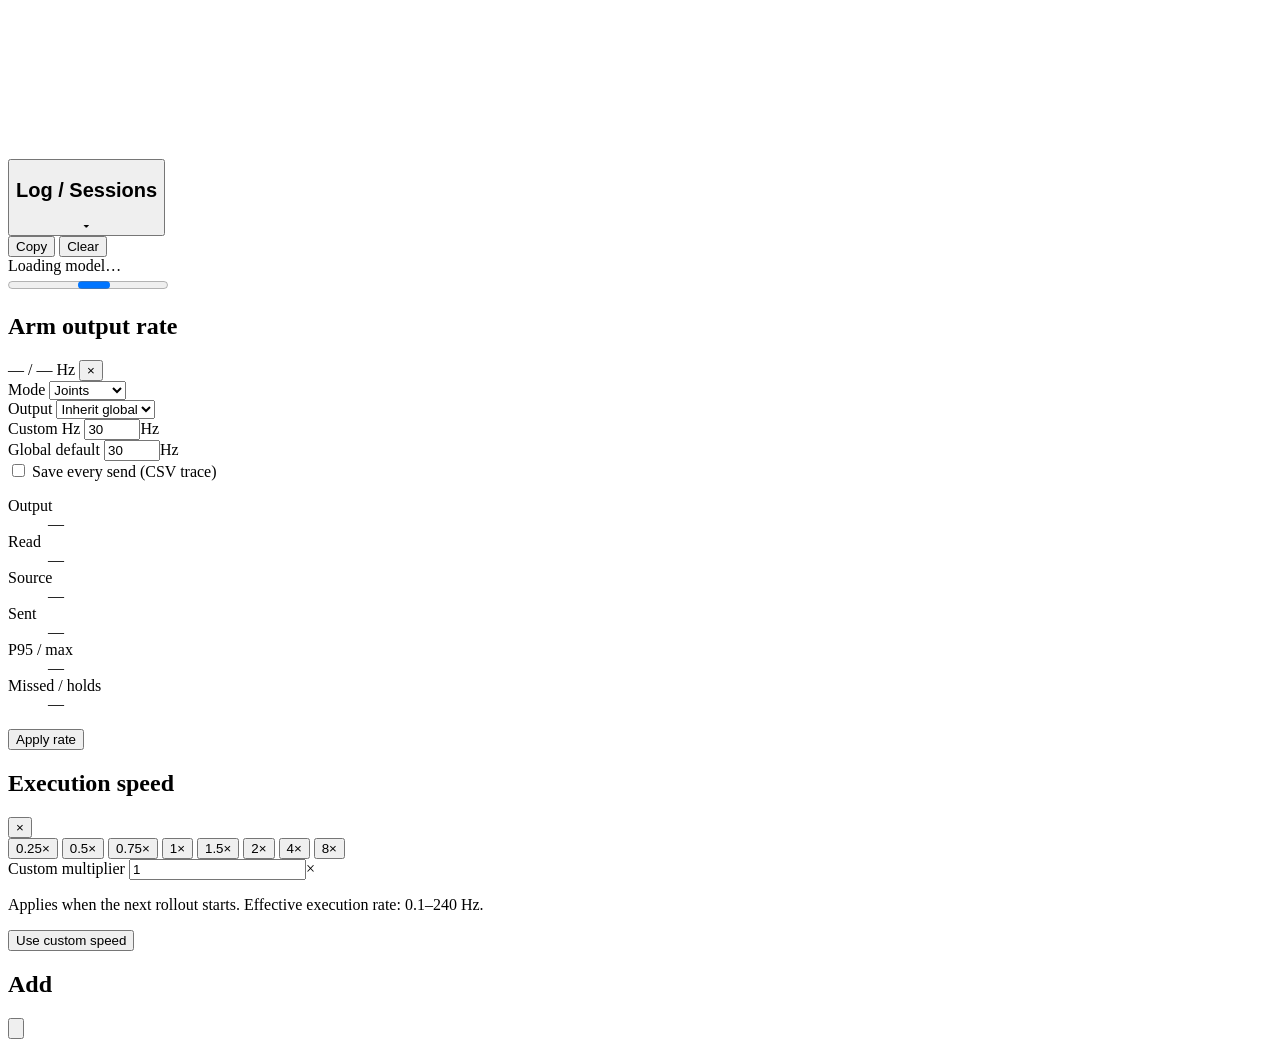
==== commit 36eecc86: "feat(web): rotate main-view camera windows 0/90/180/270 - Each main-view camera card gets a rotate c" ====
--- a/src/lerobot_monitor/web/static/index.html
+++ b/src/lerobot_monitor/web/static/index.html
@@ -8,7 +8,7 @@
   <link rel="preconnect" href="https://fonts.googleapis.com"/>
   <link rel="preconnect" href="https://fonts.gstatic.com" crossorigin/>
   <link href="https://fonts.googleapis.com/css2?family=IBM+Plex+Mono:wght@400;500&family=IBM+Plex+Sans:wght@400;500;600&display=swap" rel="stylesheet"/>
-  <link rel="stylesheet" href="/lerobot/static/styles.css?v=20260930-ui-fixes"/>
+  <link rel="stylesheet" href="/lerobot/static/styles.css?v=20260930-camera-rotation"/>
   <script src="/lerobot/static/vendor/chart/chart.umd.min.js"></script>
   <script type="importmap">
     {
@@ -864,7 +864,7 @@
   <script type="module" src="/lerobot/static/rollout-lanes.js?v=20260928-rollout-ribbons"></script>
   <script type="module" src="/lerobot/static/debug-timing.js?v=20260930-debug-phases"></script>
   <script src="/lerobot/static/rollout-speed.js?v=20260928-execution-speed"></script>
-  <script src="/lerobot/static/app.js?v=20260930-ui-fixes"></script>
+  <script src="/lerobot/static/app.js?v=20260930-camera-rotation"></script>
   <script type="module" src="/lerobot/static/cloud-panel.js?v=20260930-ui-fixes"></script>
   <script type="module" src="/lerobot/static/robot-preview.js?v=20260930-ui-fixes"></script>
 </body>
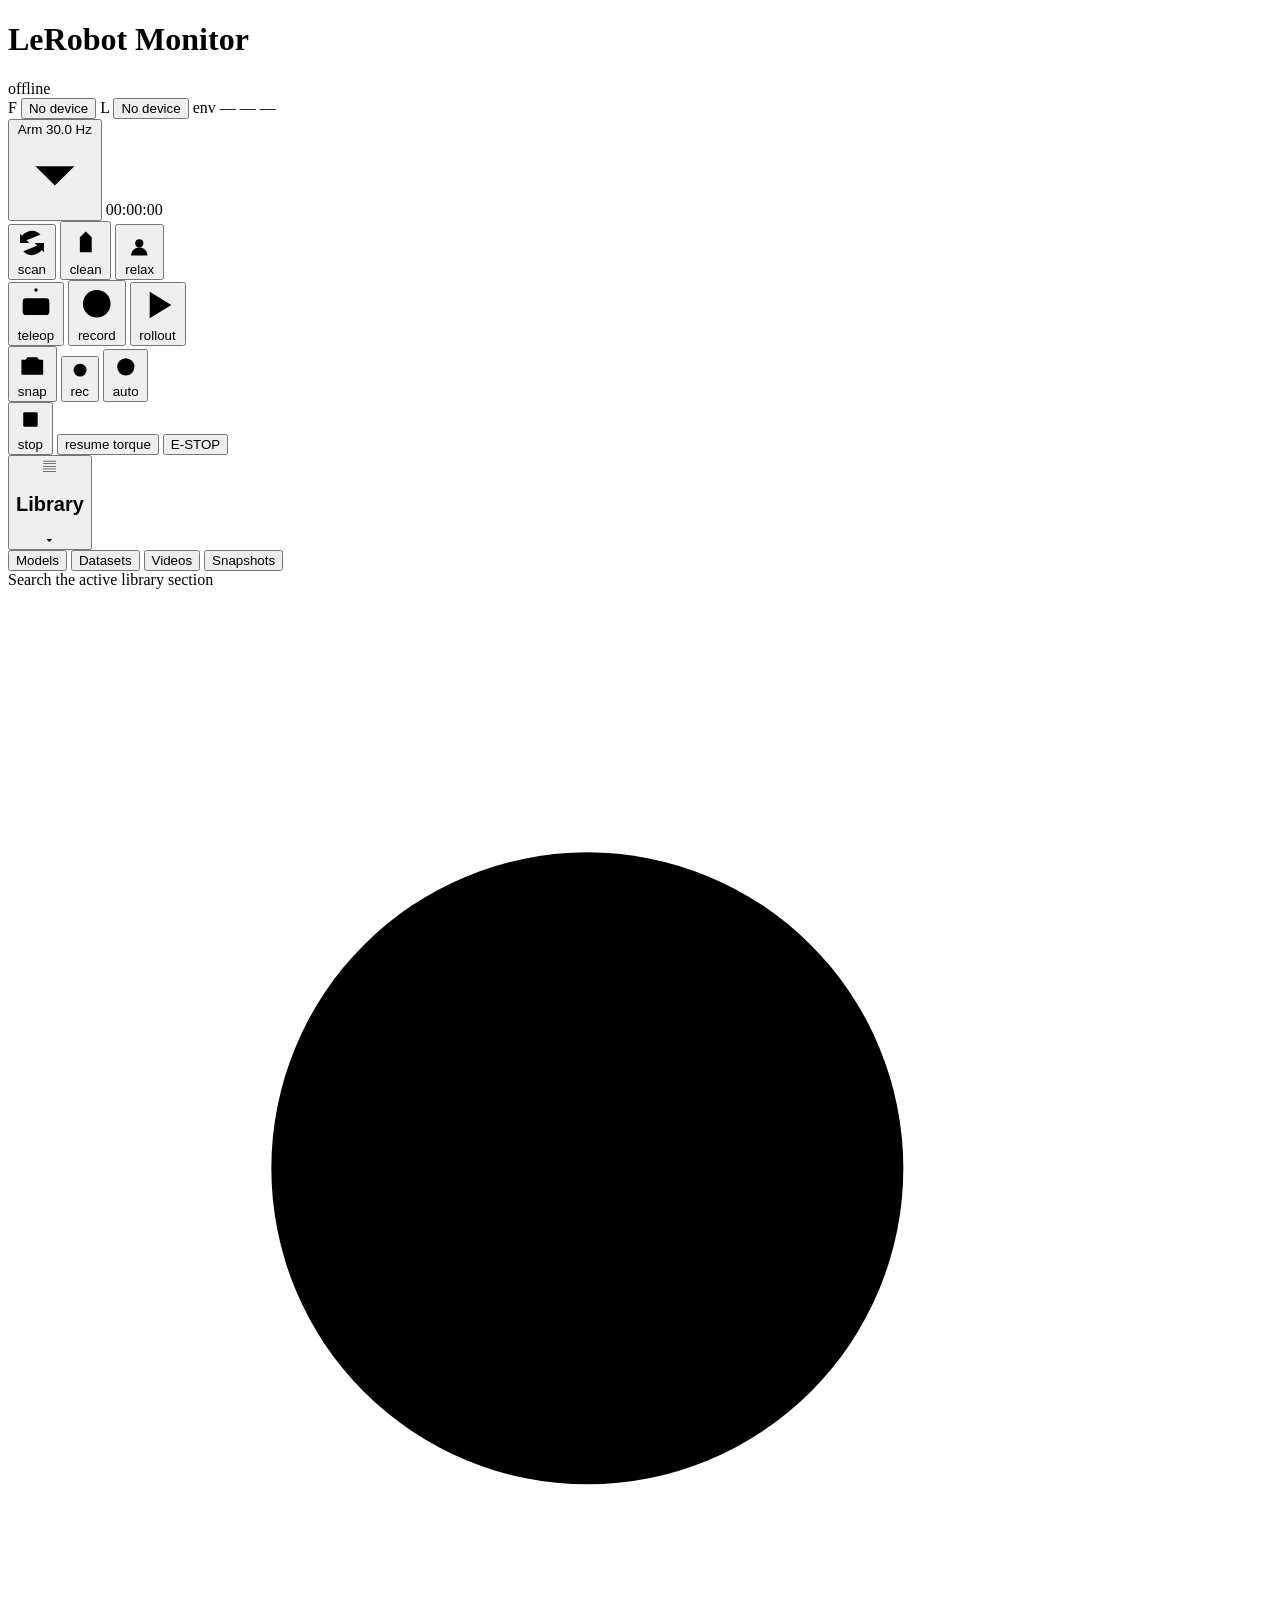
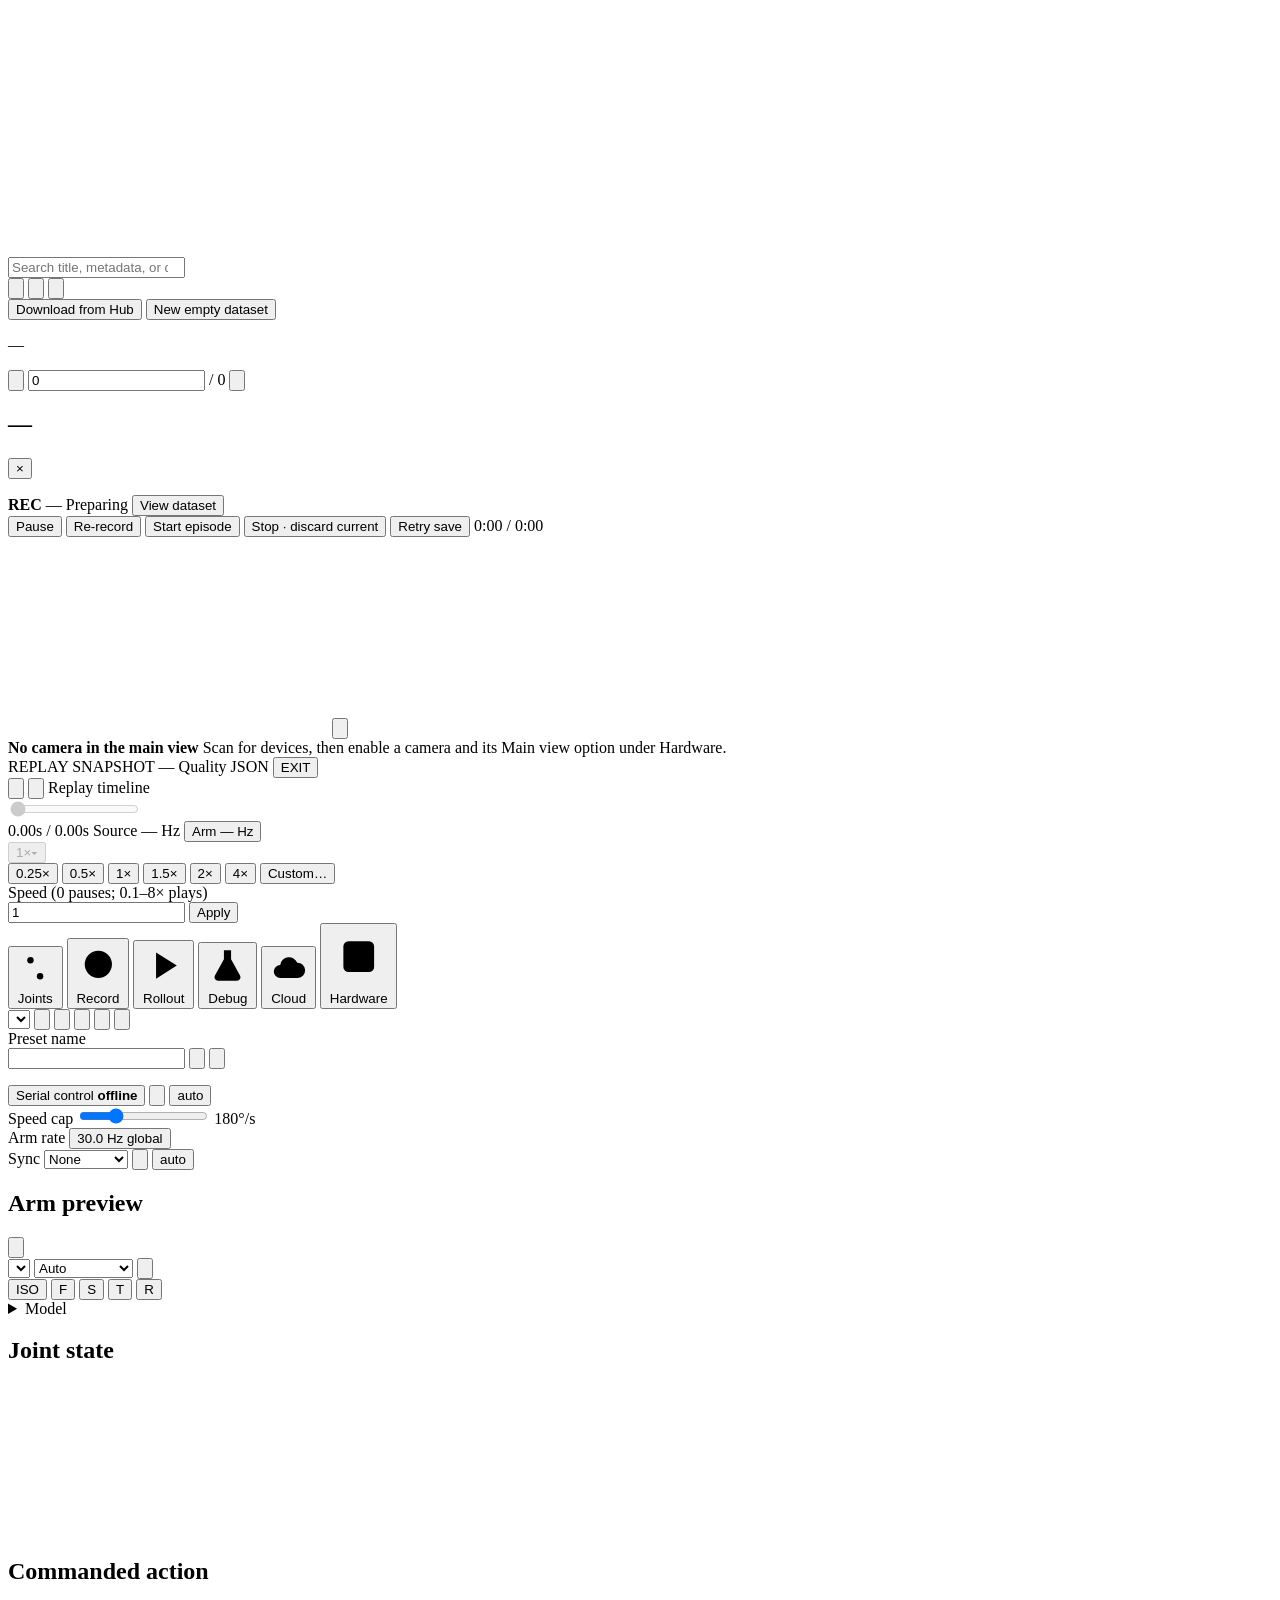
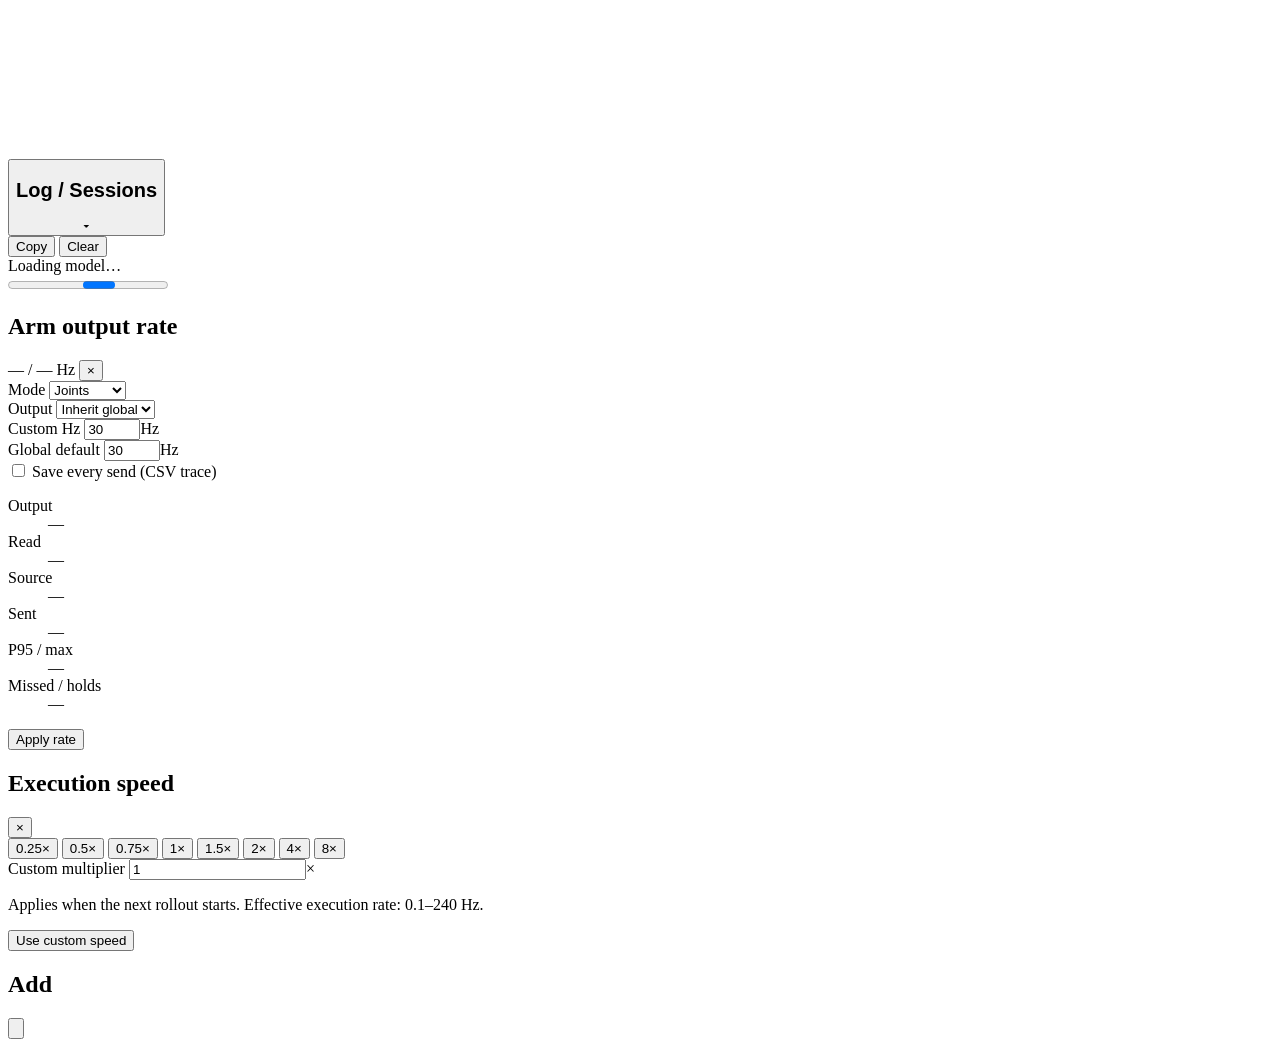
==== commit ee1b68e7: "fix(web): tile the record bar with the camera grid and hide it when record ends - The record bar no " ====
--- a/src/lerobot_monitor/web/static/index.html
+++ b/src/lerobot_monitor/web/static/index.html
@@ -8,7 +8,7 @@
   <link rel="preconnect" href="https://fonts.googleapis.com"/>
   <link rel="preconnect" href="https://fonts.gstatic.com" crossorigin/>
   <link href="https://fonts.googleapis.com/css2?family=IBM+Plex+Mono:wght@400;500&family=IBM+Plex+Sans:wght@400;500;600&display=swap" rel="stylesheet"/>
-  <link rel="stylesheet" href="/lerobot/static/styles.css?v=20260930-camera-rotation"/>
+  <link rel="stylesheet" href="/lerobot/static/styles.css?v=20260930-record-bar"/>
   <script src="/lerobot/static/vendor/chart/chart.umd.min.js"></script>
   <script type="importmap">
     {
@@ -864,7 +864,7 @@
   <script type="module" src="/lerobot/static/rollout-lanes.js?v=20260928-rollout-ribbons"></script>
   <script type="module" src="/lerobot/static/debug-timing.js?v=20260930-debug-phases"></script>
   <script src="/lerobot/static/rollout-speed.js?v=20260928-execution-speed"></script>
-  <script src="/lerobot/static/app.js?v=20260930-camera-rotation"></script>
+  <script src="/lerobot/static/app.js?v=20260930-record-bar"></script>
   <script type="module" src="/lerobot/static/cloud-panel.js?v=20260930-ui-fixes"></script>
   <script type="module" src="/lerobot/static/robot-preview.js?v=20260930-ui-fixes"></script>
 </body>
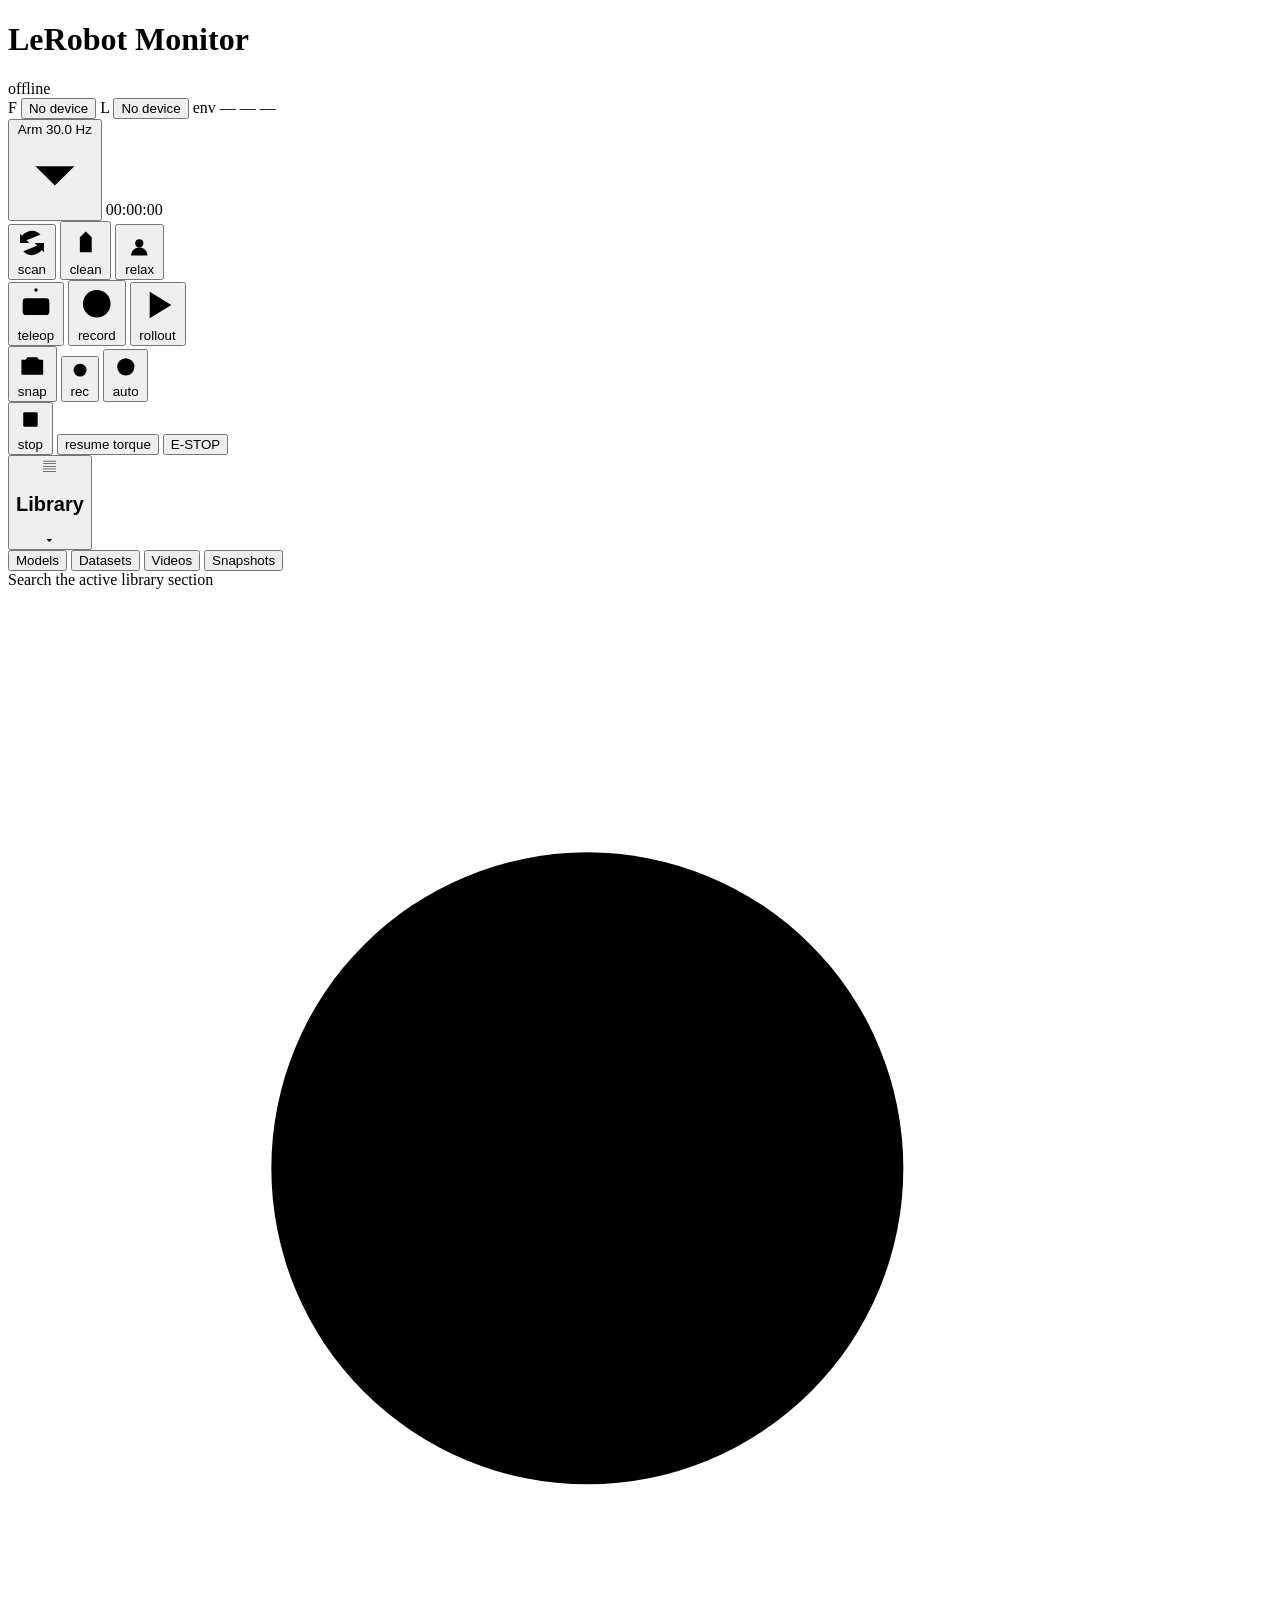
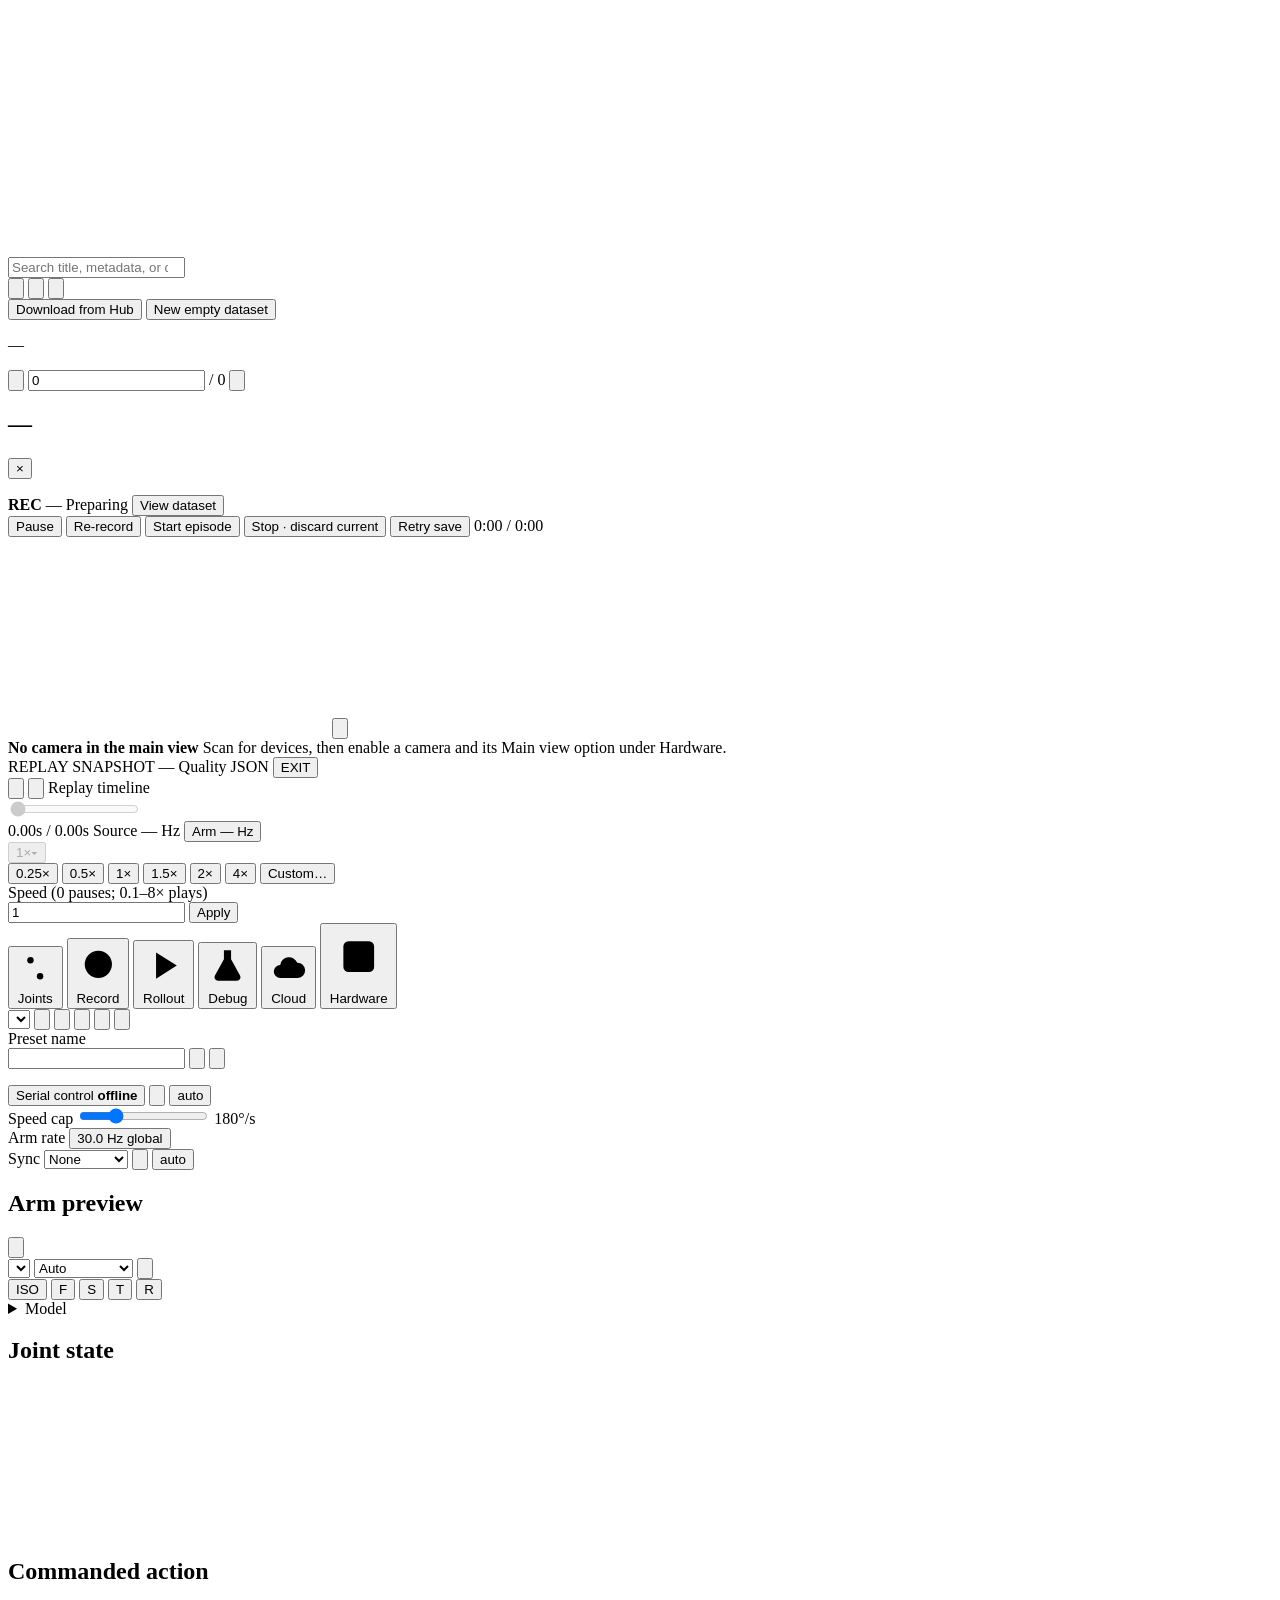
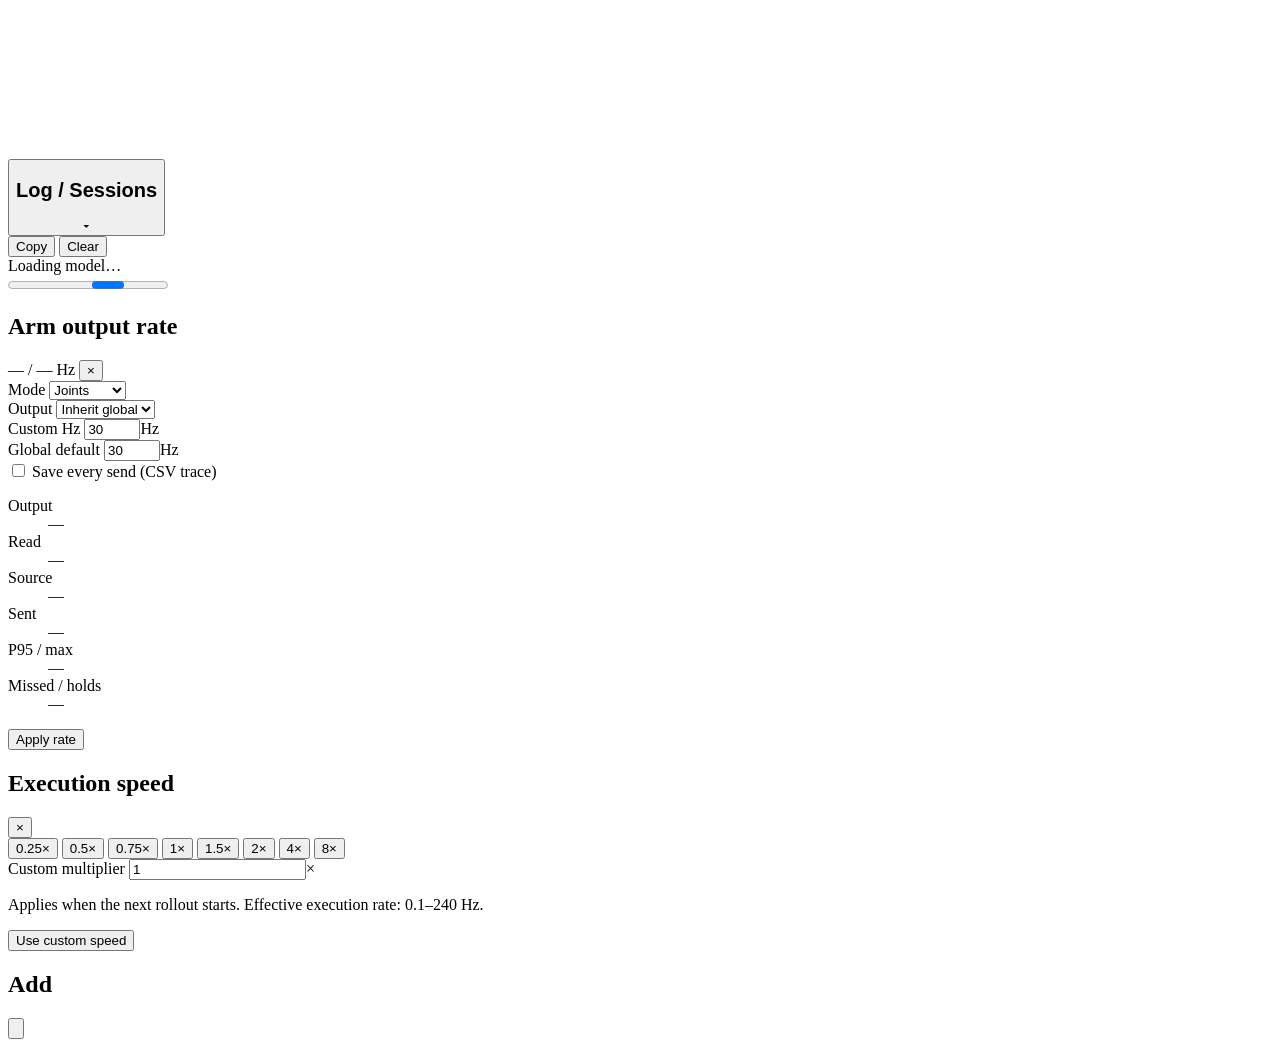
==== commit cdef2358: "feat(cloud): time every cloud inference phase end to end - The cloud inference "other" span was ~1 s" ====
--- a/src/lerobot_monitor/web/static/index.html
+++ b/src/lerobot_monitor/web/static/index.html
@@ -862,9 +862,9 @@
   </dialog>
 
   <script type="module" src="/lerobot/static/rollout-lanes.js?v=20260928-rollout-ribbons"></script>
-  <script type="module" src="/lerobot/static/debug-timing.js?v=20260930-debug-phases"></script>
+  <script type="module" src="/lerobot/static/debug-timing.js?v=20260930-cloud-timing"></script>
   <script src="/lerobot/static/rollout-speed.js?v=20260928-execution-speed"></script>
-  <script src="/lerobot/static/app.js?v=20260930-record-bar"></script>
+  <script src="/lerobot/static/app.js?v=20260930-cloud-timing"></script>
   <script type="module" src="/lerobot/static/cloud-panel.js?v=20260930-ui-fixes"></script>
   <script type="module" src="/lerobot/static/robot-preview.js?v=20260930-ui-fixes"></script>
 </body>
